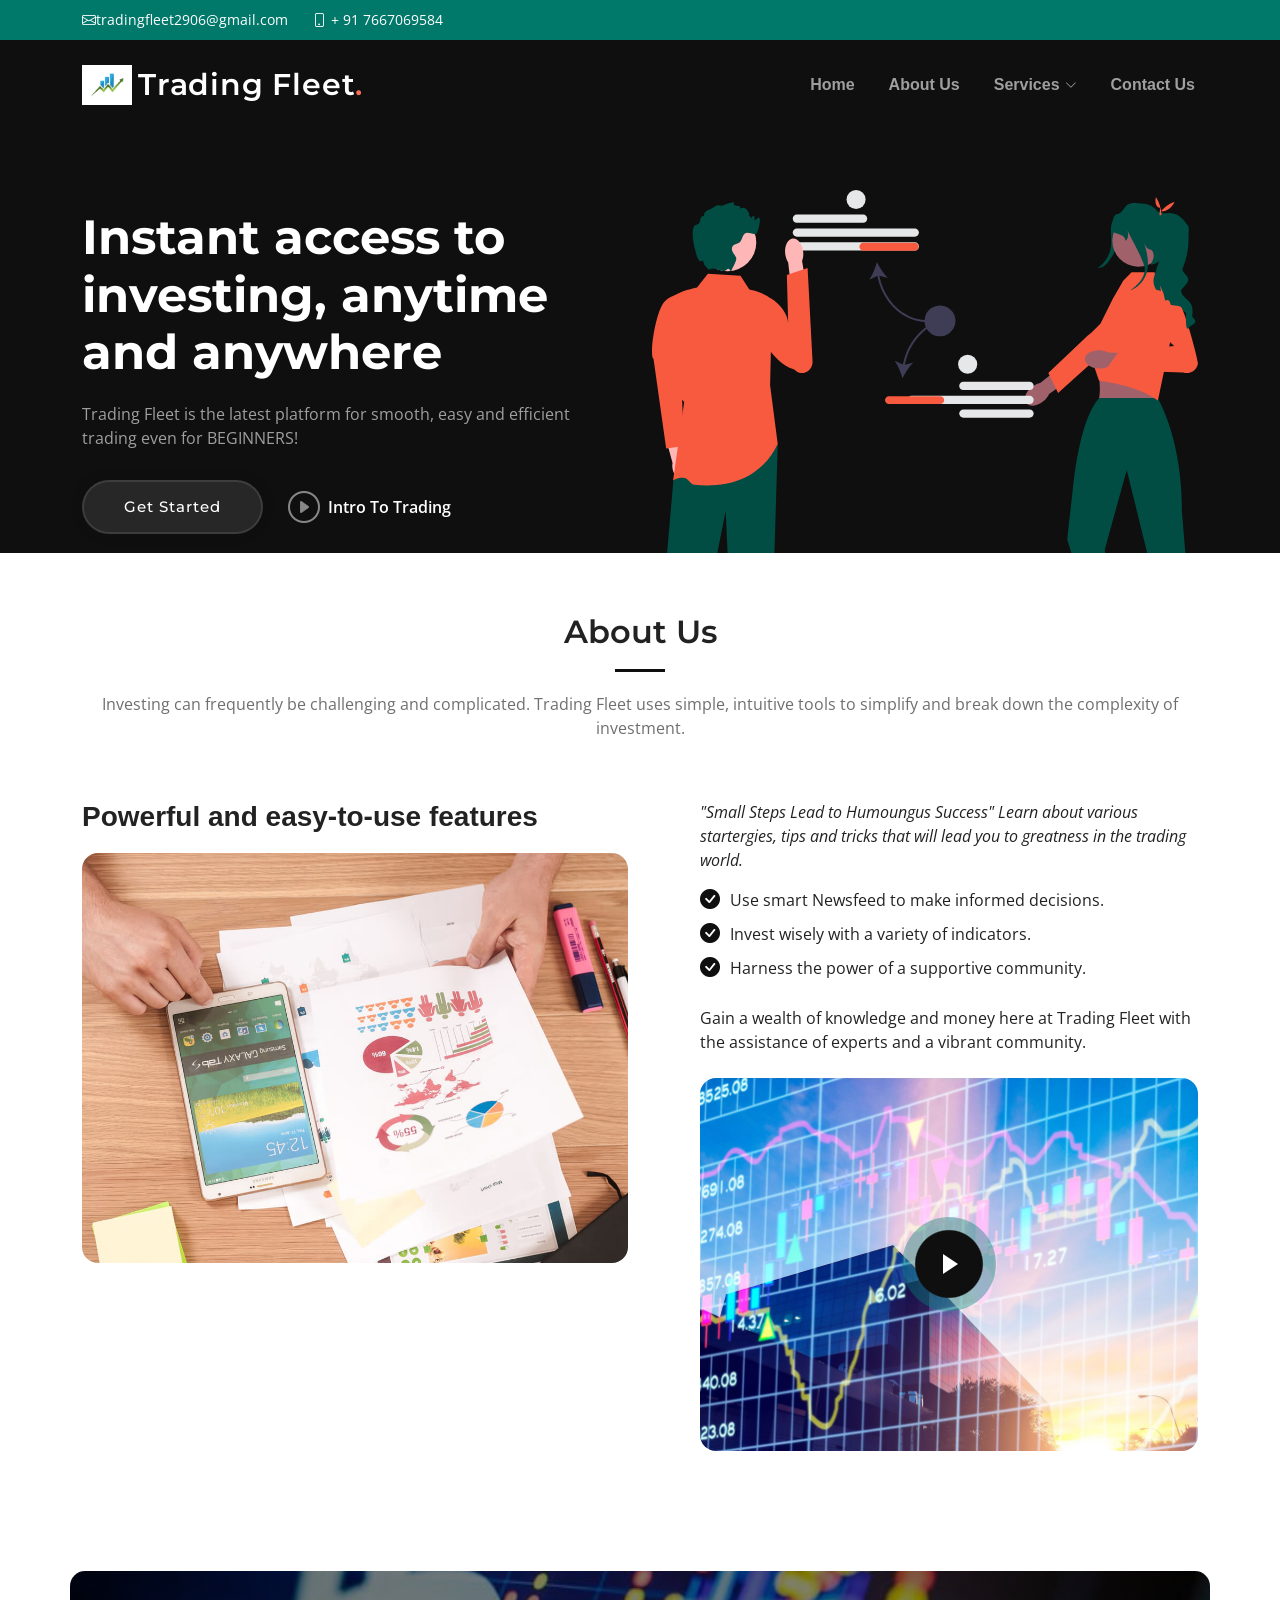
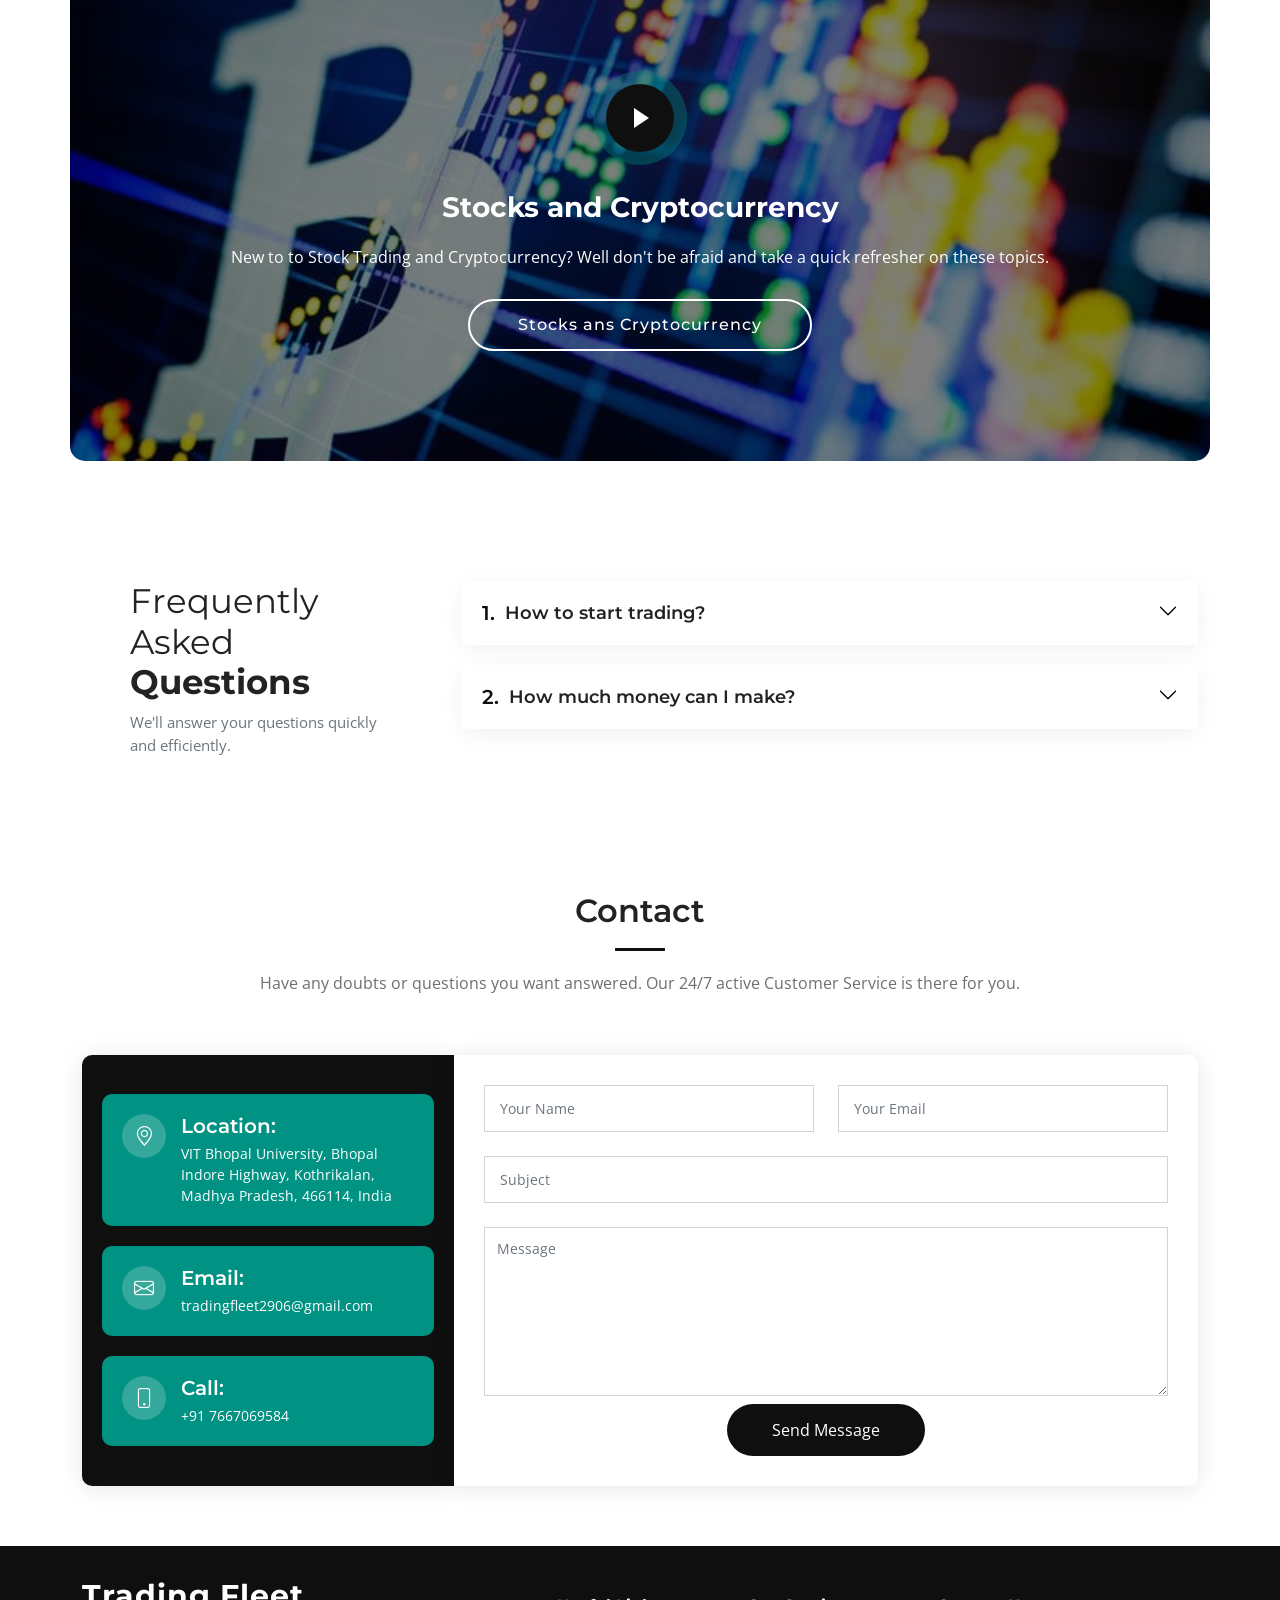
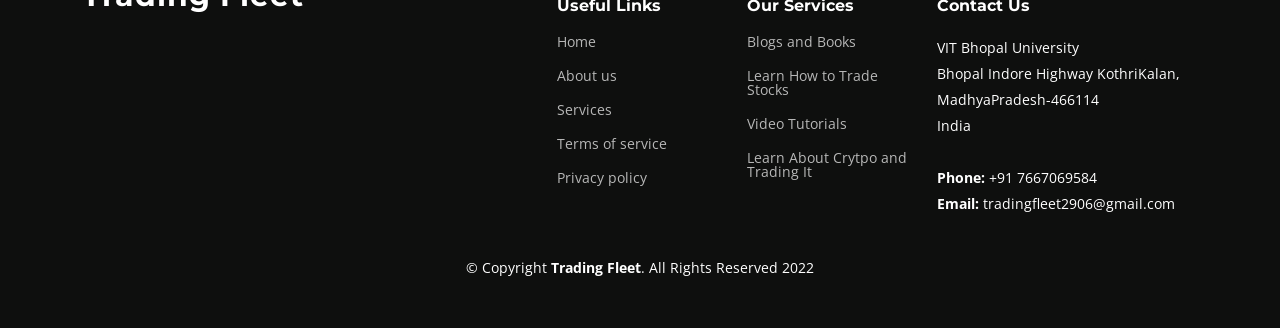
==== index.html @ 15f81fc5 "Trading Fleet" ====
<!DOCTYPE html>
<html lang="en">

<head>
  <meta charset="utf-8">
  <meta content="width=device-width, initial-scale=1.0" name="viewport">

  <title>Trading Fleet- The Easy Way of Trading</title>
  <meta content="" name="description">
  <meta content="" name="keywords">

  <!-- Google Fonts -->
  <link rel="preconnect" href="https://fonts.googleapis.com">
  <link rel="preconnect" href="https://fonts.gstatic.com" crossorigin>
  <link href="https://fonts.googleapis.com/css2?family=Open+Sans:ital,wght@0,300;0,400;0,500;0,600;0,700;1,300;1,400;1,600;1,700&family=Montserrat:ital,wght@0,300;0,400;0,500;0,600;0,700;1,300;1,400;1,500;1,600;1,700&family=Raleway:ital,wght@0,300;0,400;0,500;0,600;0,700;1,300;1,400;1,500;1,600;1,700&display=swap" rel="stylesheet">

  <!-- Vendor CSS Files -->
  <link href="assets/vendor/bootstrap/css/bootstrap.min.css" rel="stylesheet">
  <link href="assets/vendor/bootstrap-icons/bootstrap-icons.css" rel="stylesheet">
  <link href="assets/vendor/aos/aos.css" rel="stylesheet">
  <link href="assets/vendor/glightbox/css/glightbox.min.css" rel="stylesheet">
  <link href="assets/vendor/swiper/swiper-bundle.min.css" rel="stylesheet">

  <!-- Main CSS File -->
  <link href="assets/css/main.css" rel="stylesheet">

</head>

<body>


  <section id="topbar" class="topbar d-flex align-items-center">
    <div class="container d-flex justify-content-center justify-content-md-between">
      <div class="contact-info d-flex align-items-center">
        <i class="bi bi-envelope d-flex align-items-center"> tradingfleet2906@gmail.com</i>
        <i class="bi bi-phone d-flex align-items-center ms-4"><span>+ 91 7667069584</span></i>
      </div>
      
  </section>

  <header id="header" class="header d-flex align-items-center">

    <div class="container-fluid container-xl d-flex align-items-center justify-content-between">
      <a href="index.html" class="logo d-flex align-items-center">
        <img src="assets/img/Logo.png" width="auto" height="auto">
        <h1>Trading Fleet<span>.</span></h1>
      </a>
      <nav id="navbar" class="navbar">
        <ul>
          <li><a href="index.html">Home</a></li>
          <li><a href="#about">About Us</a></li>
          <li class="dropdown"><a href="#"><span>Services</span> <i class="bi bi-chevron-down dropdown-indicator"></i></a>
            <ul>
              <li><a href="books.html">Blogs and Books</a></li>
              <li><a href="LearnStocks.html">Learn How to Trade Stocks</a></li>
              <li><a href="video.html">Video Tutorials</a></li>
              <li><a href="LearnCrypto.html">Learn About Crytpo and Trading It</a></li>
            </ul>
          
          <li><a href="#contact">Contact Us</a></li>
        </ul>
      </nav><!-- .navbar -->

      <i class="mobile-nav-toggle mobile-nav-show bi bi-list"></i>
      <i class="mobile-nav-toggle mobile-nav-hide d-none bi bi-x"></i>

    </div>
  </header><!-- End Header -->
  <!-- End Header -->

  <!-- ======= Hero Section ======= -->
  <section id="hero" class="hero">
    <div class="container position-relative">
      <div class="row gy-5" data-aos="fade-in">
        <div class="col-lg-6 order-2 order-lg-1 d-flex flex-column justify-content-center text-center text-lg-start">
          <h2>Instant access to <span>investing, anytime and </span><span>anywhere</span></h2>
          <p>Trading Fleet is the latest platform for smooth, easy and efficient trading even for BEGINNERS!</p>
          <div class="d-flex justify-content-center justify-content-lg-start">
            <a href="#about" class="btn-get-started">Get Started</a>
            <a href="https://www.youtube.com/watch?v=3Z8L35lpHzw&ab_channel=HonestlybyTanmayBhat" class="glightbox btn-watch-video d-flex align-items-center"><i class="bi bi-play-circle"></i><span>Intro To Trading</span></a>
          </div>
        </div>
        <div class="col-lg-6 order-1 order-lg-2">
          <img src="assets/img/hero-img.svg" class="img-fluid" alt="" data-aos="zoom-out" data-aos-delay="100">
        </div>
      </div>
    </div>

   
          
         

          
      
  </section>
  

  <main id="main">

    
    <section id="about" class="about">
      <div class="container" data-aos="fade-up">

        <div class="section-header">
          <h2>About Us</h2>
          <p>Investing can frequently be challenging and complicated. Trading Fleet uses simple, intuitive tools to simplify and break down the complexity of investment.</p>
        </div>

        <div class="row gy-4">
          <div class="col-lg-6">
            <h3>Powerful and easy-to-use features</h3>
            <img src="assets/img/about.jpg" class="img-fluid rounded-4 mb-4" alt="">
          </div>
          <div class="col-lg-6">
            <div class="content ps-0 ps-lg-5">
              <p class="fst-italic">
                "Small Steps Lead to Humoungus Success" Learn about various startergies, tips and tricks that will 
                lead you to greatness in the trading world.
              </p>
              <ul>
                <li><i class="bi bi-check-circle-fill"></i> Use smart Newsfeed to make informed decisions.</li>
                <li><i class="bi bi-check-circle-fill"></i> Invest wisely with a variety of indicators.</li>
                <li><i class="bi bi-check-circle-fill"></i> Harness the power of a supportive community.</li>
              </ul>
              <p>
                Gain a wealth of knowledge and money here at Trading Fleet with the assistance of experts and a vibrant community.
              </p>

              <div class="position-relative mt-4">
                <img src="assets/img/about-2.jpg" class="img-fluid rounded-4" alt="">
                <a href="https://youtu.be/PKA66mjQ79E" class="glightbox play-btn"></a>
              </div>
            </div>
          </div>
        </div>

      </div>
    </section>



    
    
    
    <section id="call-to-action" class="call-to-action">
      <div class="container text-center" data-aos="zoom-out">
        <a href="https://youtu.be/QzvRxoJCaRA" class="glightbox play-btn"></a>
        <h3>Stocks and Cryptocurrency</h3>
        <p> New to to Stock Trading and Cryptocurrency? Well don't be afraid and take a quick refresher on these topics.</p>
        <a class="cta-btn" href="#">Stocks ans Cryptocurrency</a>
      </div>
    </section><!-- End Stocks and Cryptocurrency -->

    
    

   

    <!-- ======= Frequently Asked Questions Section ======= -->
    <section id="faq" class="faq">
      <div class="container" data-aos="fade-up">

        <div class="row gy-4">

          <div class="col-lg-4">
            <div class="content px-xl-5">
              <h3>Frequently Asked <strong>Questions</strong></h3>
              <p>
                We'll answer your questions quickly and efficiently.
              </p>
            </div>
          </div>

          <div class="col-lg-8">

            <div class="accordion accordion-flush" id="faqlist" data-aos="fade-up" data-aos-delay="100">

              <div class="accordion-item">
                <h3 class="accordion-header">
                  <button class="accordion-button collapsed" type="button" data-bs-toggle="collapse" data-bs-target="#faq-content-1">
                    <span class="num">1.</span>
                    How to start trading?
                  </button>
                </h3>
                <div id="faq-content-1" class="accordion-collapse collapse" data-bs-parent="#faqlist">
                  <div class="accordion-body">
                    If this is your first time using our platform and if you don't have much experience, you can start with our video tutorials. 
                  </div>
                </div>
              </div><!-- # Faq item-->

              <div class="accordion-item">
                <h3 class="accordion-header">
                  <button class="accordion-button collapsed" type="button" data-bs-toggle="collapse" data-bs-target="#faq-content-2">
                    <span class="num">2.</span>
                    How much money can I make?
                  </button>
                </h3>
                <div id="faq-content-2" class="accordion-collapse collapse" data-bs-parent="#faqlist">
                  <div class="accordion-body">
                    Your success depends on your skills and patience, the trading strategy you choose, and the amount you can invest. We recommend watching our training videos first so you can make more thoughtful trades. Beginner traders can try out their skills and practice on a practice account.
                  </div>
                </div>
              </div><!-- # Faq item-->

              

              
             

             
                </div>
              </div><!-- # Faq item-->

            </div>

          </div>
        </div>

      </div>
    </section><!-- End Frequently Asked Questions Section -->

    <!-- ======= Contact Section ======= -->
    <section id="contact" class="contact">
      <div class="container" data-aos="fade-up">

        <div class="section-header">
          <h2>Contact</h2>
          <p>Have any doubts or questions you want answered. Our 24/7 active Customer Service is there for you.</p>
        </div>

        <div class="row gx-lg-0 gy-4">

          <div class="col-lg-4">

            <div class="info-container d-flex flex-column align-items-center justify-content-center">
              <div class="info-item d-flex">
                <i class="bi bi-geo-alt flex-shrink-0"></i>
                <div>
                  <h4>Location:</h4>
                  <p>VIT Bhopal University, Bhopal Indore Highway, Kothrikalan, Madhya Pradesh, 466114, India</p>
                </div>
              </div><!-- End Info Item -->

              <div class="info-item d-flex">
                <i class="bi bi-envelope flex-shrink-0"></i>
                <div>
                  <h4>Email:</h4>
                  <p>tradingfleet2906@gmail.com </p>
                </div>
              </div><!-- End Info Item -->

              <div class="info-item d-flex">
                <i class="bi bi-phone flex-shrink-0"></i>
                <div>
                  <h4>Call:</h4>
                  <p>+91 7667069584</p>
                </div>
              </div><!-- End Info Item -->
            </div>

          </div>

          <div class="col-lg-8">
            <form method="post" role="form" class="php-email-form">
              <div class="row">
                <div class="col-md-6 form-group">
                  <input type="text" name="name" class="form-control" id="name" placeholder="Your Name" required>
                </div>
                <div class="col-md-6 form-group mt-3 mt-md-0">
                  <input type="email" class="form-control" name="email" id="email" placeholder="Your Email" required>
                </div>
              </div>
              <div class="form-group mt-3">
                <input type="text" class="form-control" name="subject" id="subject" placeholder="Subject" required>
              </div>
              <div class="form-group mt-3">
                <textarea class="form-control" name="message" rows="7" placeholder="Message" required></textarea>
              </div>
              <div class="text-center"><button type="submit">Send Message</button></div>
            </form>
          </div><!-- End Contact Form -->

        </div>

      </div>
    </section><!-- End Contact Section -->

  </main><!-- End #main -->

  <!-- ======= Footer ======= -->
  <footer id="footer" class="footer">

    <div class="container">
      <div class="row gy-4">
        <div class="col-lg-5 col-md-12 footer-info">
          <a href="index.html" class="logo d-flex align-items-center">
            <span>Trading Fleet</span>
          </a>
        
        </div>

        <div class="col-lg-2 col-6 footer-links">
          <h4>Useful Links</h4>
          <ul>
            <li><a href="#">Home</a></li>
            <li><a href="#">About us</a></li>
            <li><a href="#">Services</a></li>
            <li><a href="#">Terms of service</a></li>
            <li><a href="#">Privacy policy</a></li>
          </ul>
        </div>

        <div class="col-lg-2 col-6 footer-links">
          <h4>Our Services</h4>
          <ul>
            <li><a href="TradeStocks.html">Blogs and Books</a></li>
            <li><a href="LearnStocks.html">Learn How to Trade Stocks</a></li>
            <li><a href="TradeCrypto.html">Video Tutorials</a></li>
            <li><a href="LearnCrypto.html">Learn About Crytpo and Trading It</a></li>
          </ul>
        </div>

        <div class="col-lg-3 col-md-12 footer-contact text-center text-md-start">
          <h4>Contact Us</h4>
          <p>
            VIT Bhopal University<br>
           Bhopal Indore Highway KothriKalan, MadhyaPradesh-466114<br>
            India <br><br>
            <strong>Phone:</strong> +91 7667069584<br>
            <strong>Email:</strong> tradingfleet2906@gmail.com<br>
          </p>

        </div>

      </div>
    </div>

    <div class="container mt-4">
      <div class="copyright">
        &copy; Copyright <strong><span>Trading Fleet</span></strong>. All Rights Reserved 2022
      </div>
    </div>

  </footer><!-- End Footer -->
  <!-- End Footer -->

  <a href="#" class="scroll-top d-flex align-items-center justify-content-center"><i class="bi bi-arrow-up-short"></i></a>

  <div id="preloader"></div>

  <!-- Vendor JS Files -->
  <script src="assets/vendor/bootstrap/js/bootstrap.bundle.min.js"></script>
  <script src="assets/vendor/aos/aos.js"></script>
  <script src="assets/vendor/glightbox/js/glightbox.min.js"></script>
  <script src="assets/vendor/purecounter/purecounter_vanilla.js"></script>
  <script src="assets/vendor/swiper/swiper-bundle.min.js"></script>
  <script src="assets/vendor/isotope-layout/isotope.pkgd.min.js"></script>
  <script src="assets/vendor/php-email-form/validate.js"></script>

  <!--Main JS File -->
  <script src="assets/js/main.js"></script>

</body>

</html>
---- assets/css/main.css ----
:root {
  --font-default: "Open Sans", system-ui, -apple-system, "Segoe UI", Roboto, "Helvetica Neue", Arial, "Noto Sans", "Liberation Sans", sans-serif, "Apple Color Emoji", "Segoe UI Emoji", "Segoe UI Symbol", "Noto Color Emoji";
  --font-primary: "Montserrat", sans-serif;
  --font-secondary: "Poppins", sans-serif;
}

/* Colors */
:root {
  --color-default: #222222;
  --color-primary: #0e0f0e;
  --color-secondary: #f85a40;
}

/* Smooth scroll behavior */
:root {
  scroll-behavior: smooth;
}

/*--------------------------------------------------------------
# General
--------------------------------------------------------------*/
body {
  font-family: var(--font-default);
  color: var(--color-default);
}

a {
  color: var(--color-primary);
  text-decoration: none;
}

a:hover {
  color: #00b6a1;
  text-decoration: none;
}

h1,
h2,
h3,
h4,
h5,
h6 {
  font-family: var(--font-primary);
}

/*--------------------------------------------------------------
# Sections & Section Header
--------------------------------------------------------------*/
section {
  padding: 60px 0;
  overflow: hidden;
}

.sections-bg {
  background-color: #f6f6f6;
}

.section-header {
  text-align: center;
  padding-bottom: 60px;
}

.section-header h2 {
  font-size: 32px;
  font-weight: 600;
  margin-bottom: 20px;
  padding-bottom: 20px;
  position: relative;
}

.section-header h2:after {
  content: "";
  position: absolute;
  display: block;
  width: 50px;
  height: 3px;
  background: var(--color-primary);
  left: 0;
  right: 0;
  bottom: 0;
  margin: auto;
}

.section-header p {
  margin-bottom: 0;
  color: #6f6f6f;
}

/*--------------------------------------------------------------
# Breadcrumbs
--------------------------------------------------------------*/
.breadcrumbs .page-header {
  padding: 60px 0 60px 0;
  min-height: 20vh;
  position: relative;
  background-color: var(--color-primary);
}

.breadcrumbs .page-header h2 {
  font-size: 56px;
  font-weight: 500;
  color: #fff;
  font-family: var(--font-secondary);
}

.breadcrumbs .page-header p {
  color: rgba(255, 255, 255, 0.8);
}

.breadcrumbs nav {
  background-color: #f6f6f6;
  padding: 20px 0;
}

.breadcrumbs nav ol {
  display: flex;
  flex-wrap: wrap;
  list-style: none;
  margin: 0;
  padding: 0;
  font-size: 16px;
  font-weight: 600;
  color: var(--color-default);
}

.breadcrumbs nav ol a {
  color: var(--color-primary);
  transition: 0.3s;
}

.breadcrumbs nav ol a:hover {
  text-decoration: underline;
}

.breadcrumbs nav ol li+li {
  padding-left: 10px;
}

.breadcrumbs nav ol li+li::before {
  display: inline-block;
  padding-right: 10px;
  color: var(--color-secondary);
  content: "/";
}

/*--------------------------------------------------------------
# Scroll top button
--------------------------------------------------------------*/
.scroll-top {
  position: fixed;
  visibility: hidden;
  opacity: 0;
  right: 15px;
  bottom: -15px;
  z-index: 99999;
  background: var(--color-secondary);
  width: 44px;
  height: 44px;
  border-radius: 50px;
  transition: all 0.4s;
}

.scroll-top i {
  font-size: 24px;
  color: #fff;
  line-height: 0;
}

.scroll-top:hover {
  background: rgba(248, 90, 64, 0.8);
  color: #fff;
}

.scroll-top.active {
  visibility: visible;
  opacity: 1;
  bottom: 15px;
}

/*--------------------------------------------------------------
# Preloader
--------------------------------------------------------------*/
#preloader {
  position: fixed;
  inset: 0;
  z-index: 999999;
  overflow: hidden;
  background: #fff;
  transition: all 0.6s ease-out;
}

#preloader:before {
  content: "";
  position: fixed;
  top: calc(50% - 30px);
  left: calc(50% - 30px);
  border: 6px solid #fff;
  border-color: var(--color-primary) transparent var(--color-primary) transparent;
  border-radius: 50%;
  width: 60px;
  height: 60px;
  -webkit-animation: animate-preloader 1.5s linear infinite;
  animation: animate-preloader 1.5s linear infinite;
}

@-webkit-keyframes animate-preloader {
  0% {
    transform: rotate(0deg);
  }

  100% {
    transform: rotate(360deg);
  }
}

@keyframes animate-preloader {
  0% {
    transform: rotate(0deg);
  }

  100% {
    transform: rotate(360deg);
  }
}

/*--------------------------------------------------------------
# Disable aos animation delay on mobile devices
--------------------------------------------------------------*/
@media screen and (max-width: 768px) {
  [data-aos-delay] {
    transition-delay: 0 !important;
  }
}

/*--------------------------------------------------------------
# Header
--------------------------------------------------------------*/
.topbar {
  background: #00796b;
  height: 40px;
  font-size: 14px;
  transition: all 0.5s;
  color: #fff;
  padding: 0;
}

.topbar .contact-info i {
  font-style: normal;
  color: #fff;
  line-height: 0;
}

.topbar .contact-info i a,
.topbar .contact-info i span {
  padding-left: 5px;
  color: #fff;
}

@media (max-width: 575px) {

  .topbar .contact-info i a,
  .topbar .contact-info i span {
    font-size: 13px;
  }
}

.topbar .contact-info i a {
  line-height: 0;
  transition: 0.3s;
}

.topbar .contact-info i a:hover {
  color: #fff;
  text-decoration: underline;
}

.topbar .social-links a {
  color: rgba(255, 255, 255, 0.7);
  line-height: 0;
  transition: 0.3s;
  margin-left: 20px;
}

.topbar .social-links a:hover {
  color: #fff;
}

.header {
  transition: all 0.5s;
  z-index: 997;
  height: 90px;
  background-color: var(--color-primary);
}

.header.sticked {
  position: fixed;
  top: 0;
  right: 0;
  left: 0;
  height: 70px;
  box-shadow: 0px 2px 20px rgba(0, 0, 0, 0.1);
}

.header .logo img {
  max-height: 40px;
  margin-right: 6px;
}

.header .logo h1 {
  font-size: 30px;
  margin: 0;
  font-weight: 600;
  letter-spacing: 0.8px;
  color: #fff;
  font-family: var(--font-primary);
}

.header .logo h1 span {
  color: #f96f59;
}

.sticked-header-offset {
  margin-top: 70px;
}

section {
  scroll-margin-top: 70px;
}

/*--------------------------------------------------------------
# Desktop Navigation
--------------------------------------------------------------*/
@media (min-width: 1280px) {
  .navbar {
    padding: 0;
  }

  .navbar ul {
    margin: 0;
    padding: 0;
    display: flex;
    list-style: none;
    align-items: center;
  }

  .navbar li {
    position: relative;
  }

  .navbar>ul>li {
    white-space: nowrap;
    padding: 10px 0 10px 28px;
  }

  .navbar a,
  .navbar a:focus {
    display: flex;
    align-items: center;
    justify-content: space-between;
    padding: 0 3px;
    font-family: var(--font-secondary);
    font-size: 16px;
    font-weight: 600;
    color: rgba(255, 255, 255, 0.6);
    white-space: nowrap;
    transition: 0.3s;
    position: relative;
  }

  .navbar a i,
  .navbar a:focus i {
    font-size: 12px;
    line-height: 0;
    margin-left: 5px;
  }

  .navbar>ul>li>a:before {
    content: "";
    position: absolute;
    width: 100%;
    height: 2px;
    bottom: -6px;
    left: 0;
    background-color: var(--color-secondary);
    visibility: hidden;
    width: 0px;
    transition: all 0.3s ease-in-out 0s;
  }

  .navbar a:hover:before,
  .navbar li:hover>a:before,
  .navbar .active:before {
    visibility: visible;
    width: 100%;
  }

  .navbar a:hover,
  .navbar .active,
  .navbar .active:focus,
  .navbar li:hover>a {
    color: #fff;
  }

  .navbar .dropdown ul {
    display: block;
    position: absolute;
    left: 28px;
    top: calc(100% + 30px);
    margin: 0;
    padding: 10px 0;
    z-index: 99;
    opacity: 0;
    visibility: hidden;
    background: #fff;
    box-shadow: 0px 0px 30px rgba(127, 137, 161, 0.25);
    transition: 0.3s;
    border-radius: 4px;
  }

  .navbar .dropdown ul li {
    min-width: 200px;
  }

  .navbar .dropdown ul a {
    padding: 10px 20px;
    font-size: 15px;
    text-transform: none;
    font-weight: 600;
    color: #006a5d;
  }

  .navbar .dropdown ul a i {
    font-size: 12px;
  }

  .navbar .dropdown ul a:hover,
  .navbar .dropdown ul .active:hover,
  .navbar .dropdown ul li:hover>a {
    color: var(--color-secondary);
  }

  .navbar .dropdown:hover>ul {
    opacity: 1;
    top: 100%;
    visibility: visible;
  }

  .navbar .dropdown .dropdown ul {
    top: 0;
    left: calc(100% - 30px);
    visibility: hidden;
  }

  .navbar .dropdown .dropdown:hover>ul {
    opacity: 1;
    top: 0;
    left: 100%;
    visibility: visible;
  }
}

@media (min-width: 1280px) and (max-width: 1366px) {
  .navbar .dropdown .dropdown ul {
    left: -90%;
  }

  .navbar .dropdown .dropdown:hover>ul {
    left: -100%;
  }
}

@media (min-width: 1280px) {

  .mobile-nav-show,
  .mobile-nav-hide {
    display: none;
  }
}

/*--------------------------------------------------------------
# Mobile Navigation
--------------------------------------------------------------*/
@media (max-width: 1279px) {
  .navbar {
    position: fixed;
    top: 0;
    right: -100%;
    width: 100%;
    max-width: 400px;
    bottom: 0;
    transition: 0.3s;
    z-index: 9997;
  }

  .navbar ul {
    position: absolute;
    inset: 0;
    padding: 50px 0 10px 0;
    margin: 0;
    background: rgba(0, 131, 116, 0.9);
    overflow-y: auto;
    transition: 0.3s;
    z-index: 9998;
  }

  .navbar a,
  .navbar a:focus {
    display: flex;
    align-items: center;
    justify-content: space-between;
    padding: 10px 20px;
    font-family: var(--font-primary);
    font-size: 15px;
    font-weight: 600;
    color: rgba(255, 255, 255, 0.7);
    white-space: nowrap;
    transition: 0.3s;
  }

  .navbar a i,
  .navbar a:focus i {
    font-size: 12px;
    line-height: 0;
    margin-left: 5px;
  }

  .navbar a:hover,
  .navbar .active,
  .navbar .active:focus,
  .navbar li:hover>a {
    color: #fff;
  }

  .navbar .getstarted,
  .navbar .getstarted:focus {
    background: var(--color-primary);
    padding: 8px 20px;
    border-radius: 4px;
    margin: 15px;
    color: #fff;
  }

  .navbar .getstarted:hover,
  .navbar .getstarted:focus:hover {
    color: #fff;
    background: rgba(0, 131, 116, 0.8);
  }

  .navbar .dropdown ul,
  .navbar .dropdown .dropdown ul {
    position: static;
    display: none;
    padding: 10px 0;
    margin: 10px 20px;
    transition: all 0.5s ease-in-out;
    background-color: #121313;
    border: 1px solid #121313;
  }

  .navbar .dropdown>.dropdown-active,
  .navbar .dropdown .dropdown>.dropdown-active {
    display: block;
  }

  .mobile-nav-show {
    color: rgba(255, 255, 255, 0.6);
    font-size: 28px;
    cursor: pointer;
    line-height: 0;
    transition: 0.5s;
    z-index: 9999;
    margin-right: 10px;
  }

  .mobile-nav-hide {
    color: #fff;
    font-size: 32px;
    cursor: pointer;
    line-height: 0;
    transition: 0.5s;
    position: fixed;
    right: 20px;
    top: 20px;
    z-index: 9999;
  }

  .mobile-nav-active {
    overflow: hidden;
  }

  .mobile-nav-active .navbar {
    right: 0;
  }

  .mobile-nav-active .navbar:before {
    content: "";
    position: fixed;
    inset: 0;
    background: rgba(0, 106, 93, 0.8);
    z-index: 9996;
  }
}

/*--------------------------------------------------------------
# About Us Section
--------------------------------------------------------------*/
.about h3 {
  font-weight: 700;
  font-size: 28px;
  margin-bottom: 20px;
  font-family: var(--font-secondary);
}

.about .call-us {
  left: 10%;
  right: 10%;
  bottom: 0;
  background-color: #fff;
  box-shadow: 0px 2px 25px rgba(0, 0, 0, 0.08);
  padding: 20px;
  text-align: center;
}

.about .call-us h4 {
  font-size: 24px;
  font-weight: 700;
  margin-bottom: 5px;
}

.about .call-us p {
  font-size: 28px;
  font-weight: 700;
  color: var(--color-primary);
}

.about .content ul {
  list-style: none;
  padding: 0;
}

.about .content ul li {
  padding: 0 0 10px 30px;
  position: relative;
}

.about .content ul i {
  position: absolute;
  font-size: 20px;
  left: 0;
  top: -3px;
  color: var(--color-primary);
}

.about .content p:last-child {
  margin-bottom: 0;
}

.about .play-btn {
  width: 94px;
  height: 94px;
  background: radial-gradient(var(--color-primary) 50%, rgba(0, 131, 116, 0.4) 52%);
  border-radius: 50%;
  display: block;
  position: absolute;
  left: calc(50% - 47px);
  top: calc(50% - 47px);
  overflow: hidden;
}

.about .play-btn:before {
  content: "";
  position: absolute;
  width: 120px;
  height: 120px;
  -webkit-animation-delay: 0s;
  animation-delay: 0s;
  -webkit-animation: pulsate-btn 2s;
  animation: pulsate-btn 2s;
  -webkit-animation-direction: forwards;
  animation-direction: forwards;
  -webkit-animation-iteration-count: infinite;
  animation-iteration-count: infinite;
  -webkit-animation-timing-function: steps;
  animation-timing-function: steps;
  opacity: 1;
  border-radius: 50%;
  border: 5px solid rgba(0, 131, 116, 0.7);
  top: -15%;
  left: -15%;
  background: rgba(198, 16, 0, 0);
}

.about .play-btn:after {
  content: "";
  position: absolute;
  left: 50%;
  top: 50%;
  transform: translateX(-40%) translateY(-50%);
  width: 0;
  height: 0;
  border-top: 10px solid transparent;
  border-bottom: 10px solid transparent;
  border-left: 15px solid #fff;
  z-index: 100;
  transition: all 400ms cubic-bezier(0.55, 0.055, 0.675, 0.19);
}

.about .play-btn:hover:before {
  content: "";
  position: absolute;
  left: 50%;
  top: 50%;
  transform: translateX(-40%) translateY(-50%);
  width: 0;
  height: 0;
  border: none;
  border-top: 10px solid transparent;
  border-bottom: 10px solid transparent;
  border-left: 15px solid #fff;
  z-index: 200;
  -webkit-animation: none;
  animation: none;
  border-radius: 0;
}

.about .play-btn:hover:after {
  border-left: 15px solid var(--color-primary);
  transform: scale(20);
}

@-webkit-keyframes pulsate-btn {
  0% {
    transform: scale(0.6, 0.6);
    opacity: 1;
  }

  100% {
    transform: scale(1, 1);
    opacity: 0;
  }
}

@keyframes pulsate-btn {
  0% {
    transform: scale(0.6, 0.6);
    opacity: 1;
  }

  100% {
    transform: scale(1, 1);
    opacity: 0;
  }
}

/*--------------------------------------------------------------
# Clients Section
--------------------------------------------------------------*/
.clients {
  padding: 40px 0;
}

.clients .swiper {
  padding: 10px 0;
}

.clients .swiper-slide img {
  transition: 0.3s;
}

.clients .swiper-slide img:hover {
  transform: scale(1.1);
}

.clients .swiper-pagination {
  margin-top: 20px;
  position: relative;
}

.clients .swiper-pagination .swiper-pagination-bullet {
  width: 12px;
  height: 12px;
  background-color: #fff;
  opacity: 1;
  background-color: #ddd;
}

.clients .swiper-pagination .swiper-pagination-bullet-active {
  background-color: var(--color-primary);
}

/*--------------------------------------------------------------
# Stats Counter Section
--------------------------------------------------------------*/
.stats-counter {
  padding: 40px 0;
}

.stats-counter .stats-item {
  padding: 20px 0;
  border-bottom: 1px solid #e4e4e4;
}

.stats-counter .stats-item .purecounter {
  min-width: 90px;
  padding-right: 15px;
}

.stats-counter .stats-item i {
  font-size: 44px;
  line-height: 0;
  margin-right: 15px;
}

.stats-counter .stats-item span {
  font-size: 40px;
  display: block;
  font-weight: 700;
  color: var(--color-primary);
  line-height: 40px;
}

.stats-counter .stats-item p {
  margin: 0;
  font-family: var(--font-primary);
  font-size: 14px;
}

/*--------------------------------------------------------------
# Call To Action Section
--------------------------------------------------------------*/
.call-to-action .container {
  background: linear-gradient(rgba(0, 0, 0, 0.5), rgba(0, 0, 0, 0.5)), url("../img/cta-bg.jpg") center center;
  background-size: cover;
  padding: 100px 60px;
  border-radius: 15px;
  overflow: hidden;
}

.call-to-action h3 {
  color: #fff;
  font-size: 28px;
  font-weight: 700;
  margin-bottom: 20px;
}

.call-to-action p {
  color: #fff;
  margin-bottom: 20px;
}

.call-to-action .play-btn {
  width: 94px;
  height: 94px;
  margin-bottom: 20px;
  background: radial-gradient(var(--color-primary) 50%, rgba(0, 131, 116, 0.4) 52%);
  border-radius: 50%;
  display: inline-block;
  position: relative;
  overflow: hidden;
}

.call-to-action .play-btn:before {
  content: "";
  position: absolute;
  width: 120px;
  height: 120px;
  -webkit-animation-delay: 0s;
  animation-delay: 0s;
  -webkit-animation: pulsate-btn 2s;
  animation: pulsate-btn 2s;
  -webkit-animation-direction: forwards;
  animation-direction: forwards;
  -webkit-animation-iteration-count: infinite;
  animation-iteration-count: infinite;
  -webkit-animation-timing-function: steps;
  animation-timing-function: steps;
  opacity: 1;
  border-radius: 50%;
  border: 5px solid rgba(0, 131, 116, 0.7);
  top: -15%;
  left: -15%;
  background: rgba(198, 16, 0, 0);
}

.call-to-action .play-btn:after {
  content: "";
  position: absolute;
  left: 50%;
  top: 50%;
  transform: translateX(-40%) translateY(-50%);
  width: 0;
  height: 0;
  border-top: 10px solid transparent;
  border-bottom: 10px solid transparent;
  border-left: 15px solid #fff;
  z-index: 100;
  transition: all 400ms cubic-bezier(0.55, 0.055, 0.675, 0.19);
}

.call-to-action .play-btn:hover:before {
  content: "";
  position: absolute;
  left: 50%;
  top: 50%;
  transform: translateX(-40%) translateY(-50%);
  width: 0;
  height: 0;
  border: none;
  border-top: 10px solid transparent;
  border-bottom: 10px solid transparent;
  border-left: 15px solid #fff;
  z-index: 200;
  -webkit-animation: none;
  animation: none;
  border-radius: 0;
}

.call-to-action .play-btn:hover:after {
  border-left: 15px solid var(--color-primary);
  transform: scale(20);
}

.call-to-action .cta-btn {
  font-family: var(--font-primary);
  font-weight: 500;
  font-size: 16px;
  letter-spacing: 1px;
  display: inline-block;
  padding: 12px 48px;
  border-radius: 50px;
  transition: 0.5s;
  margin: 10px;
  border: 2px solid #fff;
  color: #fff;
}

.call-to-action .cta-btn:hover {
  background: var(--color-primary);
  border: 2px solid var(--color-primary);
}

@keyframes pulsate-btn {
  0% {
    transform: scale(0.6, 0.6);
    opacity: 1;
  }

  100% {
    transform: scale(1, 1);
    opacity: 0;
  }
}

/*--------------------------------------------------------------
# Our Services Section
--------------------------------------------------------------*/
.services {
  padding: 60px 0;
}

.services .service-item {
  padding: 40px;
  background: #fff;
  height: 100%;
  border-radius: 10px;
}

.services .service-item .icon {
  width: 48px;
  height: 48px;
  position: relative;
  margin-bottom: 50px;
}

.services .service-item .icon i {
  color: var(--color-default);
  font-size: 56px;
  transition: ease-in-out 0.3s;
  z-index: 2;
  position: relative;
}

.services .service-item .icon:before {
  position: absolute;
  content: "";
  height: 100%;
  width: 100%;
  background: #eeeeee;
  border-radius: 50px;
  z-index: 1;
  top: 10px;
  right: -20px;
  transition: 0.3s;
}

.services .service-item h3 {
  color: var(--color-default);
  font-weight: 700;
  margin: 0 0 20px 0;
  padding-bottom: 8px;
  font-size: 22px;
  position: relative;
  display: inline-block;
  border-bottom: 4px solid #eeeeee;
  transition: 0.3s;
}

.services .service-item p {
  line-height: 24px;
  font-size: 14px;
  margin-bottom: 0;
}

.services .service-item .readmore {
  margin-top: 15px;
  display: inline-block;
  color: var(--color-primary);
}

.services .service-item:hover .icon:before {
  background: #00b6a1;
}

.services .service-item:hover h3 {
  border-color: var(--color-primary);
}

/*--------------------------------------------------------------
# Testimonials Section
--------------------------------------------------------------*/
.testimonials .testimonial-wrap {
  padding-left: 10px;
}

.testimonials .testimonial-item {
  box-sizing: content-box;
  padding: 30px;
  margin: 30px 10px;
  box-shadow: 0px 0 15px rgba(0, 0, 0, 0.1);
  position: relative;
  background: #fff;
  border-radius: 10px;
}

.testimonials .testimonial-item .testimonial-img {
  width: 90px;
  border-radius: 50px;
  margin-right: 15px;
}

.testimonials .testimonial-item h3 {
  font-size: 18px;
  font-weight: bold;
  margin: 10px 0 5px 0;
  color: #000;
}

.testimonials .testimonial-item h4 {
  font-size: 14px;
  color: #999;
  margin: 0;
}

.testimonials .testimonial-item .stars {
  margin: 10px 0;
}

.testimonials .testimonial-item .stars i {
  color: #ffc107;
  margin: 0 1px;
}

.testimonials .testimonial-item .quote-icon-left,
.testimonials .testimonial-item .quote-icon-right {
  color: #009d8b;
  font-size: 26px;
  line-height: 0;
}

.testimonials .testimonial-item .quote-icon-left {
  display: inline-block;
  left: -5px;
  position: relative;
}

.testimonials .testimonial-item .quote-icon-right {
  display: inline-block;
  right: -5px;
  position: relative;
  top: 10px;
  transform: scale(-1, -1);
}

.testimonials .testimonial-item p {
  font-style: italic;
  margin: 15px auto 15px auto;
}

.testimonials .swiper-pagination {
  margin-top: 20px;
  position: relative;
}

.testimonials .swiper-pagination .swiper-pagination-bullet {
  width: 12px;
  height: 12px;
  background-color: rgba(0, 0, 0, 0.2);
  opacity: 1;
}

.testimonials .swiper-pagination .swiper-pagination-bullet-active {
  background-color: var(--color-primary);
}

@media (max-width: 767px) {
  .testimonials .testimonial-wrap {
    padding-left: 0;
  }

  .testimonials .testimonial-item {
    padding: 30px;
    margin: 15px;
  }

  .testimonials .testimonial-item .testimonial-img {
    position: static;
    left: auto;
  }
}

/*--------------------------------------------------------------
# Portfolio Section
--------------------------------------------------------------*/
.portfolio .portfolio-flters {
  padding: 0 0 20px 0;
  margin: 0 auto;
  list-style: none;
  text-align: center;
}

.portfolio .portfolio-flters li {
  cursor: pointer;
  display: inline-block;
  padding: 0;
  font-size: 18px;
  font-weight: 500;
  margin: 0 10px;
  line-height: 1;
  transition: all 0.3s ease-in-out;
}

.portfolio .portfolio-flters li:hover,
.portfolio .portfolio-flters li.filter-active {
  color: var(--color-primary);
}

.portfolio .portfolio-flters li:first-child {
  margin-left: 0;
}

.portfolio .portfolio-flters li:last-child {
  margin-right: 0;
}

@media (max-width: 575px) {
  .portfolio .portfolio-flters li {
    font-size: 14px;
    margin: 0 5px;
  }
}

.portfolio .portfolio-wrap {
  box-shadow: 0px 10px 30px rgba(0, 0, 0, 0.1);
  border-radius: 10px;
  height: 100%;
  overflow: hidden;
}

.portfolio .portfolio-wrap img {
  transition: 0.3s;
  position: relative;
  z-index: 1;
}

.portfolio .portfolio-wrap .portfolio-info {
  padding: 25px 20px;
  background-color: #fff;
  position: relative;
  border-top: 1px solid #f3f3f3;
  z-index: 2;
}

.portfolio .portfolio-wrap .portfolio-info h4 {
  font-size: 18px;
  font-weight: 600;
  padding-right: 50px;
}

.portfolio .portfolio-wrap .portfolio-info h4 a {
  color: var(--color-default);
  transition: 0.3s;
}

.portfolio .portfolio-wrap .portfolio-info h4 a:hover {
  color: var(--color-primary);
}

.portfolio .portfolio-wrap .portfolio-info p {
  color: #6c757d;
  font-size: 14px;
  margin-bottom: 0;
  padding-right: 50px;
}

.portfolio .portfolio-wrap:hover img {
  transform: scale(1.1);
}

/*--------------------------------------------------------------
# Portfolio Details Section
--------------------------------------------------------------*/
.portfolio-details .portfolio-details-slider img {
  width: 100%;
}

.portfolio-details .portfolio-details-slider .swiper-pagination .swiper-pagination-bullet {
  width: 12px;
  height: 12px;
  background-color: rgba(255, 255, 255, 0.7);
  opacity: 1;
}

.portfolio-details .portfolio-details-slider .swiper-pagination .swiper-pagination-bullet-active {
  background-color: var(--color-primary);
}

.portfolio-details .swiper-button-prev,
.portfolio-details .swiper-button-next {
  width: 48px;
  height: 48px;
}

.portfolio-details .swiper-button-prev:after,
.portfolio-details .swiper-button-next:after {
  color: rgba(255, 255, 255, 0.8);
  background-color: rgba(0, 0, 0, 0.2);
  font-size: 24px;
  border-radius: 50%;
  width: 48px;
  height: 48px;
  display: flex;
  align-items: center;
  justify-content: center;
  transition: 0.3s;
}

.portfolio-details .swiper-button-prev:hover:after,
.portfolio-details .swiper-button-next:hover:after {
  background-color: rgba(0, 0, 0, 0.6);
}

@media (max-width: 575px) {

  .portfolio-details .swiper-button-prev,
  .portfolio-details .swiper-button-next {
    display: none;
  }
}

.portfolio-details .portfolio-info h3 {
  font-size: 22px;
  font-weight: 700;
  margin-bottom: 20px;
  padding-bottom: 20px;
  position: relative;
}

.portfolio-details .portfolio-info h3:after {
  content: "";
  position: absolute;
  display: block;
  width: 50px;
  height: 3px;
  background: var(--color-primary);
  left: 0;
  bottom: 0;
}

.portfolio-details .portfolio-info ul {
  list-style: none;
  padding: 0;
  font-size: 15px;
}

.portfolio-details .portfolio-info ul li {
  display: flex;
  flex-direction: column;
  padding-bottom: 15px;
  font-size: 16px;
}

.portfolio-details .portfolio-info ul strong {
  text-transform: uppercase;
  font-weight: 400;
  color: #9c9c9c;
  font-size: 12px;
}

.portfolio-details .portfolio-info .btn-visit {
  padding: 8px 40px;
  background: var(--color-primary);
  color: #fff;
  border-radius: 50px;
  transition: 0.3s;
}

.portfolio-details .portfolio-info .btn-visit:hover {
  background: #009d8b;
}

.portfolio-details .portfolio-description h2 {
  font-size: 26px;
  font-weight: 700;
  margin-bottom: 20px;
}

.portfolio-details .portfolio-description p {
  padding: 0;
}

.portfolio-details .portfolio-description .testimonial-item {
  padding: 30px 30px 0 30px;
  position: relative;
  background: white;
  height: 100%;
  margin-bottom: 50px;
}

.portfolio-details .portfolio-description .testimonial-item .testimonial-img {
  width: 90px;
  border-radius: 50px;
  border: 6px solid #fff;
  float: left;
  margin: 0 10px 0 0;
}

.portfolio-details .portfolio-description .testimonial-item h3 {
  font-size: 18px;
  font-weight: bold;
  margin: 15px 0 5px 0;
  padding-top: 20px;
}

.portfolio-details .portfolio-description .testimonial-item h4 {
  font-size: 14px;
  color: #6c757d;
  margin: 0;
}

.portfolio-details .portfolio-description .testimonial-item .quote-icon-left,
.portfolio-details .portfolio-description .testimonial-item .quote-icon-right {
  color: #009d8b;
  font-size: 26px;
  line-height: 0;
}

.portfolio-details .portfolio-description .testimonial-item .quote-icon-left {
  display: inline-block;
  left: -5px;
  position: relative;
}

.portfolio-details .portfolio-description .testimonial-item .quote-icon-right {
  display: inline-block;
  right: -5px;
  position: relative;
  top: 10px;
  transform: scale(-1, -1);
}

.portfolio-details .portfolio-description .testimonial-item p {
  font-style: italic;
  margin: 0 0 15px 0 0 0;
  padding: 0;
}

/*--------------------------------------------------------------
# Our Team Section
--------------------------------------------------------------*/
.team .member {
  text-align: center;
  background: #fff;
  border-radius: 10px;
  padding: 15px;
  overflow: hidden;
  box-shadow: 0px 2px 25px rgba(0, 0, 0, 0.1);
}

.team .member img {
  border-radius: 10px;
  overflow: hidden;
}

.team .member .member-content {
  padding: 0 20px 30px 20px;
}

.team .member h4 {
  font-weight: 700;
  margin-top: 16px;
  margin-bottom: 2px;
  font-size: 20px;
}

.team .member span {
  font-style: italic;
  display: block;
  font-size: 14px;
  color: #6c757d;
}

.team .member p {
  padding-top: 10px;
  font-size: 14px;
  font-style: italic;
  color: #6c757d;
}

.team .member .social {
  margin-top: 15px;
  margin-bottom: 10px;
  display: flex;
  align-items: center;
  justify-content: space-around;
}

.team .member .social a {
  color: #a2a2a2;
  transition: 0.3s;
  border-radius: 50%;
  width: 40px;
  height: 40px;
  display: flex;
  align-items: center;
  justify-content: center;
  border: 1px solid #bbbbbb;
}

.team .member .social a:hover {
  color: var(--color-primary);
  border-color: var(--color-primary);
}

.team .member .social i {
  font-size: 18px;
  margin: 0 2px;
}

/*--------------------------------------------------------------
# Pricing Section
--------------------------------------------------------------*/
.pricing .pricing-item {
  padding: 60px 40px;
  box-shadow: 0 3px 20px -2px rgba(108, 117, 125, 0.15);
  background: #fff;
  height: 100%;
  position: relative;
  border-radius: 15px;
}

.pricing h3 {
  font-weight: 600;
  margin-bottom: 15px;
  font-size: 20px;
  color: #555555;
  text-align: center;
}

.pricing .icon {
  margin: 30px auto 30px auto;
  width: 70px;
  height: 70px;
  background: var(--color-primary);
  border-radius: 50%;
  display: flex;
  align-items: center;
  justify-content: center;
  transition: 0.3s;
  transform-style: preserve-3d;
}

.pricing .icon i {
  color: #fff;
  font-size: 28px;
  transition: ease-in-out 0.3s;
  line-height: 0;
}

.pricing .icon::before {
  position: absolute;
  content: "";
  height: 86px;
  width: 86px;
  border-radius: 50%;
  background: #87c1bb;
  transition: all 0.3s ease-out 0s;
  transform: translateZ(-1px);
}

.pricing .icon::after {
  position: absolute;
  content: "";
  height: 102px;
  width: 102px;
  border-radius: 50%;
  background: #d2eeeb;
  transition: all 0.3s ease-out 0s;
  transform: translateZ(-2px);
}

.pricing h4 {
  font-size: 48px;
  color: var(--color-secondary);
  font-weight: 700;
  font-family: var(--font-secondary);
  margin-bottom: 0;
  text-align: center;
}

.pricing h4 sup {
  font-size: 28px;
}

.pricing h4 span {
  color: rgba(108, 117, 125, 0.8);
  font-size: 18px;
  font-weight: 400;
}

.pricing ul {
  padding: 20px 0;
  list-style: none;
  color: #6c757d;
  text-align: left;
  line-height: 20px;
}

.pricing ul li {
  padding: 10px 0;
  display: flex;
  align-items: center;
}

.pricing ul i {
  color: #059652;
  font-size: 24px;
  padding-right: 3px;
}

.pricing ul .na {
  color: rgba(108, 117, 125, 0.5);
}

.pricing ul .na i {
  color: rgba(108, 117, 125, 0.5);
}

.pricing ul .na span {
  text-decoration: line-through;
}

.pricing .buy-btn {
  display: inline-block;
  padding: 10px 40px;
  border-radius: 50px;
  color: var(--color-primary);
  border: 1px solid rgba(0, 131, 116, 0.2);
  transition: none;
  font-size: 16px;
  font-weight: 600;
  font-family: var(--font-primary);
  transition: 0.3s;
}

.pricing .buy-btn:hover {
  background: var(--color-primary);
  color: #fff;
}

.pricing .featured {
  z-index: 10;
  border: 3px solid var(--color-primary);
}

@media (min-width: 992px) {
  .pricing .featured {
    transform: scale(1.15);
  }
}

/*--------------------------------------------------------------
# Frequently Asked Questions Section
--------------------------------------------------------------*/
.faq .content h3 {
  font-weight: 400;
  font-size: 34px;
}

.faq .content h4 {
  font-size: 20px;
  font-weight: 700;
  margin-top: 5px;
}

.faq .content p {
  font-size: 15px;
  color: #6c757d;
}

.faq .accordion-item {
  border: 0;
  margin-bottom: 20px;
  box-shadow: 0px 5px 25px 0px rgba(0, 0, 0, 0.06);
  border-radius: 10px;
}

.faq .accordion-item:last-child {
  margin-bottom: 0;
}

.faq .accordion-collapse {
  border: 0;
}

.faq .accordion-button {
  padding: 20px 50px 20px 20px;
  font-weight: 600;
  border: 0;
  font-size: 18px;
  line-height: 24px;
  color: var(--color-default);
  text-align: left;
  background: #fff;
  box-shadow: none;
  border-radius: 10px;
}

.faq .accordion-button .num {
  padding-right: 10px;
  font-size: 20px;
  line-height: 0;
  color: var(--color-primary);
}

.faq .accordion-button:not(.collapsed) {
  color: var(--color-primary);
  border-bottom: 0;
  box-shadow: none;
}

.faq .accordion-button:after {
  position: absolute;
  right: 20px;
  top: 20px;
}

.faq .accordion-body {
  padding: 0 40px 30px 45px;
  border: 0;
  border-radius: 10px;
  background: #fff;
  box-shadow: none;
}

/*--------------------------------------------------------------
# Recent Blog Posts Section
--------------------------------------------------------------*/
.recent-posts article {
  box-shadow: 0 4px 16px rgba(0, 0, 0, 0.1);
  background-color: #fff;
  padding: 30px;
  height: 100%;
  border-radius: 10px;
  overflow: hidden;
}

.recent-posts .post-img {
  max-height: 240px;
  margin: -30px -30px 15px -30px;
  overflow: hidden;
}

.recent-posts .post-category {
  font-size: 16px;
  color: #6f6f6f;
  margin-bottom: 10px;
}

.recent-posts .title {
  font-size: 22px;
  font-weight: 700;
  padding: 0;
  margin: 0 0 20px 0;
}

.recent-posts .title a {
  color: var(--color-default);
  transition: 0.3s;
}

.recent-posts .title a:hover {
  color: var(--color-primary);
}

.recent-posts .post-author-img {
  width: 50px;
  border-radius: 50%;
  margin-right: 15px;
}

.recent-posts .post-author {
  font-weight: 600;
  margin-bottom: 5px;
}

.recent-posts .post-date {
  font-size: 14px;
  color: #3c3c3c;
  margin-bottom: 0;
}

/*--------------------------------------------------------------
# Contact Section
--------------------------------------------------------------*/
.contact .info-container {
  background-color: var(--color-primary);
  height: 100%;
  padding: 20px;
  border-radius: 10px 0 0 10px;
  box-shadow: 0px 2px 25px rgba(0, 0, 0, 0.1);
}

.contact .info-item {
  width: 100%;
  background-color: #009282;
  margin-bottom: 20px;
  padding: 20px;
  border-radius: 10px;
  color: #fff;
}

.contact .info-item:last-child {
  margin-bottom: 0;
}

.contact .info-item i {
  font-size: 20px;
  color: #fff;
  float: left;
  width: 44px;
  height: 44px;
  background-color: rgba(255, 255, 255, 0.2);
  display: flex;
  justify-content: center;
  align-items: center;
  border-radius: 50px;
  transition: all 0.3s ease-in-out;
  margin-right: 15px;
}

.contact .info-item h4 {
  padding: 0;
  font-size: 20px;
  font-weight: 600;
  margin-bottom: 5px;
}

.contact .info-item p {
  padding: 0;
  margin-bottom: 0;
  font-size: 14px;
}

.contact .info-item:hover i {
  background: #fff;
  color: var(--color-primary);
}

.contact .php-email-form {
  width: 100%;
  height: 100%;
  background: #fff;
  box-shadow: 0px 2px 25px rgba(0, 0, 0, 0.1);
  padding: 30px;
  border-radius: 0 10px 10px 0;
}

.contact .php-email-form .form-group {
  padding-bottom: 8px;
}

.contact .php-email-form .error-message {
  display: none;
  color: #fff;
  background: #df1529;
  text-align: left;
  padding: 15px;
  font-weight: 600;
}

.contact .php-email-form .error-message br+br {
  margin-top: 25px;
}

.contact .php-email-form .sent-message {
  display: none;
  color: #fff;
  background: #059652;
  text-align: center;
  padding: 15px;
  font-weight: 600;
}

.contact .php-email-form .loading {
  display: none;
  background: #fff;
  text-align: center;
  padding: 15px;
}

.contact .php-email-form .loading:before {
  content: "";
  display: inline-block;
  border-radius: 50%;
  width: 24px;
  height: 24px;
  margin: 0 10px -6px 0;
  border: 3px solid #059652;
  border-top-color: #fff;
  -webkit-animation: animate-loading 1s linear infinite;
  animation: animate-loading 1s linear infinite;
}

.contact .php-email-form input,
.contact .php-email-form textarea {
  border-radius: 0;
  box-shadow: none;
  font-size: 14px;
}

.contact .php-email-form input[type=text],
.contact .php-email-form input[type=email],
.contact .php-email-form textarea {
  padding: 12px 15px;
}

.contact .php-email-form input[type=text]:focus,
.contact .php-email-form input[type=email]:focus,
.contact .php-email-form textarea:focus {
  border-color: var(--color-primary);
}

.contact .php-email-form textarea {
  padding: 10px 12px;
}

.contact .php-email-form button[type=submit] {
  background: var(--color-primary);
  border: 0;
  padding: 14px 45px;
  color: #fff;
  transition: 0.4s;
  border-radius: 50px;
}

.contact .php-email-form button[type=submit]:hover {
  background: rgba(0, 131, 116, 0.8);
}

@-webkit-keyframes animate-loading {
  0% {
    transform: rotate(0deg);
  }

  100% {
    transform: rotate(360deg);
  }
}

@keyframes animate-loading {
  0% {
    transform: rotate(0deg);
  }

  100% {
    transform: rotate(360deg);
  }
}

/*--------------------------------------------------------------
# Hero Section
--------------------------------------------------------------*/
.hero {
  width: 100%;
  position: relative;
  background: var(--color-primary);
  padding: 60px 0 0 0;
}

@media (min-width: 1365px) {
  .hero {
    background-attachment: fixed;
  }
}

.hero h2 {
  font-size: 48px;
  font-weight: 700;
  margin-bottom: 20px;
  color: #fff;
}

.hero p {
  color: rgba(255, 255, 255, 0.6);
  font-weight: 400;
  margin-bottom: 30px;
}

.hero .btn-get-started {
  font-family: var(--font-primary);
  font-weight: 500;
  font-size: 15px;
  letter-spacing: 1px;
  display: inline-block;
  padding: 14px 40px;
  border-radius: 50px;
  transition: 0.3s;
  color: #fff;
  background: rgba(255, 255, 255, 0.1);
  box-shadow: 0 0 15px rgba(0, 0, 0, 0.08);
  border: 2px solid rgba(255, 255, 255, 0.1);
}

.hero .btn-get-started:hover {
  border-color: rgba(255, 255, 255, 0.5);
}

.hero .btn-watch-video {
  font-size: 16px;
  transition: 0.5s;
  margin-left: 25px;
  color: #fff;
  font-weight: 600;
}

.hero .btn-watch-video i {
  color: rgba(255, 255, 255, 0.5);
  font-size: 32px;
  transition: 0.3s;
  line-height: 0;
  margin-right: 8px;
}

.hero .btn-watch-video:hover i {
  color: #fff;
}

@media (max-width: 640px) {
  .hero h2 {
    font-size: 36px;
  }

  .hero .btn-get-started,
  .hero .btn-watch-video {
    font-size: 14px;
  }
}

.hero .icon-boxes {
  padding-bottom: 60px;
}

@media (min-width: 1200px) {
  .hero .icon-boxes:before {
    content: "";
    position: absolute;
    bottom: 0;
    left: 0;
    right: 0;
    height: calc(50% + 20px);
    background-color: #fff;
  }
}

.hero .icon-box {
  padding: 60px 30px;
  position: relative;
  overflow: hidden;
  background: #008d7d;
  box-shadow: 0 0 29px 0 rgba(0, 0, 0, 0.08);
  transition: all 0.3s ease-in-out;
  border-radius: 8px;
  z-index: 1;
  height: 100%;
  width: 100%;
  text-align: center;
}

.hero .icon-box .title {
  font-weight: 700;
  margin-bottom: 15px;
  font-size: 24px;
}

.hero .icon-box .title a {
  color: #fff;
  transition: 0.3s;
}

.hero .icon-box .icon {
  margin-bottom: 20px;
  padding-top: 10px;
  display: inline-block;
  transition: all 0.3s ease-in-out;
  font-size: 48px;
  line-height: 1;
  color: rgba(255, 255, 255, 0.6);
}

.hero .icon-box:hover {
  background: #009786;
}

.hero .icon-box:hover .title a,
.hero .icon-box:hover .icon {
  color: #fff;
}

/*--------------------------------------------------------------
# Blog
--------------------------------------------------------------*/
.blog .blog-pagination {
  margin-top: 30px;
  color: #555555;
}

.blog .blog-pagination ul {
  display: flex;
  padding: 0;
  margin: 0;
  list-style: none;
}

.blog .blog-pagination li {
  margin: 0 5px;
  transition: 0.3s;
  border-radius: 10px;
}

.blog .blog-pagination li a {
  color: var(--color-default);
  padding: 7px 16px;
  display: flex;
  align-items: center;
  justify-content: center;
}

.blog .blog-pagination li.active,
.blog .blog-pagination li:hover {
  background: var(--color-primary);
  color: #fff;
}

.blog .blog-pagination li.active a,
.blog .blog-pagination li:hover a {
  color: var(--color-white);
}

/*--------------------------------------------------------------
# Blog Posts List
--------------------------------------------------------------*/
.blog .posts-list article {
  box-shadow: 0 4px 16px rgba(0, 0, 0, 0.1);
  padding: 30px;
  height: 100%;
  border-radius: 10px;
  overflow: hidden;
}

.blog .posts-list .post-img {
  max-height: 240px;
  margin: -30px -30px 15px -30px;
  overflow: hidden;
}

.blog .posts-list .post-category {
  font-size: 16px;
  color: #555555;
  margin-bottom: 10px;
}

.blog .posts-list .title {
  font-size: 22px;
  font-weight: 700;
  padding: 0;
  margin: 0 0 20px 0;
}

.blog .posts-list .title a {
  color: var(--color-default);
  transition: 0.3s;
}

.blog .posts-list .title a:hover {
  color: var(--color-primary);
}

.blog .posts-list .post-author-img {
  width: 50px;
  border-radius: 50%;
  margin-right: 15px;
}

.blog .posts-list .post-author-list {
  font-weight: 600;
  margin-bottom: 5px;
}

.blog .posts-list .post-date {
  font-size: 14px;
  color: #3c3c3c;
  margin-bottom: 0;
}

/*--------------------------------------------------------------
# Blog Details
--------------------------------------------------------------*/
.blog .blog-details {
  box-shadow: 0 4px 16px rgba(0, 0, 0, 0.1);
  padding: 30px;
  border-radius: 10px;
}

.blog .blog-details .post-img {
  margin: -30px -30px 20px -30px;
  overflow: hidden;
  border-radius: 10px 10px 0 0;
}

.blog .blog-details .title {
  font-size: 28px;
  font-weight: 700;
  padding: 0;
  margin: 20px 0 0 0;
  color: var(--color-default);
}

.blog .blog-details .content {
  margin-top: 20px;
}

.blog .blog-details .content h3 {
  font-size: 22px;
  margin-top: 30px;
  font-weight: bold;
}

.blog .blog-details .content blockquote {
  overflow: hidden;
  background-color: rgba(34, 34, 34, 0.06);
  padding: 60px;
  position: relative;
  text-align: center;
  margin: 20px 0;
}

.blog .blog-details .content blockquote p {
  color: var(--color-default);
  line-height: 1.6;
  margin-bottom: 0;
  font-style: italic;
  font-weight: 500;
  font-size: 22px;
}

.blog .blog-details .content blockquote:after {
  content: "";
  position: absolute;
  left: 0;
  top: 0;
  bottom: 0;
  width: 3px;
  background-color: var(--color-secondary);
  margin-top: 20px;
  margin-bottom: 20px;
}

.blog .blog-details .meta-top {
  margin-top: 20px;
  color: #6c757d;
}

.blog .blog-details .meta-top ul {
  display: flex;
  flex-wrap: wrap;
  list-style: none;
  align-items: center;
  padding: 0;
  margin: 0;
}

.blog .blog-details .meta-top ul li+li {
  padding-left: 20px;
}

.blog .blog-details .meta-top i {
  font-size: 16px;
  margin-right: 8px;
  line-height: 0;
  color: var(--color-primary);
}

.blog .blog-details .meta-top a {
  color: #6c757d;
  font-size: 14px;
  display: inline-block;
  line-height: 1;
}

.blog .blog-details .meta-bottom {
  padding-top: 10px;
  border-top: 1px solid rgba(34, 34, 34, 0.15);
}

.blog .blog-details .meta-bottom i {
  color: #555555;
  display: inline;
}

.blog .blog-details .meta-bottom a {
  color: rgba(34, 34, 34, 0.8);
  transition: 0.3s;
}

.blog .blog-details .meta-bottom a:hover {
  color: var(--color-primary);
}

.blog .blog-details .meta-bottom .cats {
  list-style: none;
  display: inline;
  padding: 0 20px 0 0;
  font-size: 14px;
}

.blog .blog-details .meta-bottom .cats li {
  display: inline-block;
}

.blog .blog-details .meta-bottom .tags {
  list-style: none;
  display: inline;
  padding: 0;
  font-size: 14px;
}

.blog .blog-details .meta-bottom .tags li {
  display: inline-block;
}

.blog .blog-details .meta-bottom .tags li+li::before {
  padding-right: 6px;
  color: var(--color-default);
  content: ",";
}

.blog .blog-details .meta-bottom .share {
  font-size: 16px;
}

.blog .blog-details .meta-bottom .share i {
  padding-left: 5px;
}

.blog .post-author {
  padding: 20px;
  margin-top: 30px;
  box-shadow: 0 4px 16px rgba(0, 0, 0, 0.1);
  border-radius: 10px;
}

.blog .post-author img {
  max-width: 120px;
  margin-right: 20px;
}

.blog .post-author h4 {
  font-weight: 600;
  font-size: 22px;
  margin-bottom: 0px;
  padding: 0;
  color: var(--color-default);
}

.blog .post-author .social-links {
  margin: 0 10px 10px 0;
}

.blog .post-author .social-links a {
  color: rgba(34, 34, 34, 0.5);
  margin-right: 5px;
}

.blog .post-author p {
  font-style: italic;
  color: rgba(108, 117, 125, 0.8);
  margin-bottom: 0;
}

/*--------------------------------------------------------------
# Blog Sidebar
--------------------------------------------------------------*/
.blog .sidebar {
  padding: 30px;
  box-shadow: 0 4px 16px rgba(0, 0, 0, 0.1);
  border-radius: 10px;
}

.blog .sidebar .sidebar-title {
  font-size: 20px;
  font-weight: 700;
  padding: 0;
  margin: 0;
  color: var(--color-default);
}

.blog .sidebar .sidebar-item+.sidebar-item {
  margin-top: 40px;
}

.blog .sidebar .search-form form {
  background: #fff;
  border: 1px solid rgba(34, 34, 34, 0.3);
  padding: 5px 10px;
  position: relative;
  border-radius: 50px;
}

.blog .sidebar .search-form form input[type=text] {
  border: 0;
  padding: 4px;
  border-radius: 50px;
  width: calc(100% - 60px);
}

.blog .sidebar .search-form form input[type=text]:focus {
  outline: none;
}

.blog .sidebar .search-form form button {
  position: absolute;
  top: 0;
  right: 0;
  bottom: 0;
  border: 0;
  background: none;
  font-size: 16px;
  padding: 0 25px;
  margin: -1px;
  background: var(--color-primary);
  color: #fff;
  transition: 0.3s;
  border-radius: 50px;
  line-height: 0;
}

.blog .sidebar .search-form form button i {
  line-height: 0;
}

.blog .sidebar .search-form form button:hover {
  background: rgba(0, 131, 116, 0.8);
}

.blog .sidebar .categories ul {
  list-style: none;
  padding: 0;
}

.blog .sidebar .categories ul li+li {
  padding-top: 10px;
}

.blog .sidebar .categories ul a {
  color: var(--color-default);
  transition: 0.3s;
}

.blog .sidebar .categories ul a:hover {
  color: var(--color-primary);
}

.blog .sidebar .categories ul a span {
  padding-left: 5px;
  color: rgba(34, 34, 34, 0.4);
  font-size: 14px;
}

.blog .sidebar .recent-posts .post-item+.post-item {
  margin-top: 15px;
}

.blog .sidebar .recent-posts img {
  width: 80px;
  float: left;
}

.blog .sidebar .recent-posts h4 {
  font-size: 15px;
  margin-left: 95px;
  font-weight: bold;
}

.blog .sidebar .recent-posts h4 a {
  color: var(--color-default);
  transition: 0.3s;
}

.blog .sidebar .recent-posts h4 a:hover {
  color: var(--color-primary);
}

.blog .sidebar .recent-posts time {
  display: block;
  margin-left: 95px;
  font-style: italic;
  font-size: 14px;
  color: rgba(34, 34, 34, 0.4);
}

.blog .sidebar .tags {
  margin-bottom: -10px;
}

.blog .sidebar .tags ul {
  list-style: none;
  padding: 0;
}

.blog .sidebar .tags ul li {
  display: inline-block;
}

.blog .sidebar .tags ul a {
  color: #555555;
  font-size: 14px;
  padding: 6px 20px;
  margin: 0 6px 8px 0;
  border: 1px solid #d5d5d5;
  display: inline-block;
  transition: 0.3s;
  border-radius: 50px;
}

.blog .sidebar .tags ul a:hover {
  color: #fff;
  border: 1px solid var(--color-primary);
  background: var(--color-primary);
}

.blog .sidebar .tags ul a span {
  padding-left: 5px;
  color: rgba(85, 85, 85, 0.8);
  font-size: 14px;
}

/*--------------------------------------------------------------
# Blog Comments
--------------------------------------------------------------*/
.blog .comments {
  margin-top: 30px;
}

.blog .comments .comments-count {
  font-weight: bold;
}

.blog .comments .comment {
  margin-top: 30px;
  position: relative;
}

.blog .comments .comment .comment-img {
  margin-right: 14px;
}

.blog .comments .comment .comment-img img {
  width: 60px;
}

.blog .comments .comment h5 {
  font-size: 16px;
  margin-bottom: 2px;
}

.blog .comments .comment h5 a {
  font-weight: bold;
  color: var(--color-default);
  transition: 0.3s;
}

.blog .comments .comment h5 a:hover {
  color: var(--color-primary);
}

.blog .comments .comment h5 .reply {
  padding-left: 10px;
  color: var(--color-primary);
}

.blog .comments .comment h5 .reply i {
  font-size: 20px;
}

.blog .comments .comment time {
  display: block;
  font-size: 14px;
  color: rgba(34, 34, 34, 0.8);
  margin-bottom: 5px;
}

.blog .comments .comment.comment-reply {
  padding-left: 40px;
}

.blog .comments .reply-form {
  margin-top: 30px;
  padding: 30px;
  box-shadow: 0 0 16px rgba(0, 0, 0, 0.1);
  border-radius: 10px;
}

.blog .comments .reply-form h4 {
  font-weight: bold;
  font-size: 22px;
}

.blog .comments .reply-form p {
  font-size: 14px;
}

.blog .comments .reply-form input {
  border-radius: 4px;
  padding: 10px 10px;
  font-size: 14px;
}

.blog .comments .reply-form input:focus {
  box-shadow: none;
  border-color: rgba(0, 131, 116, 0.8);
}

.blog .comments .reply-form textarea {
  border-radius: 4px;
  padding: 10px 10px;
  font-size: 14px;
}

.blog .comments .reply-form textarea:focus {
  box-shadow: none;
  border-color: rgba(0, 131, 116, 0.8);
}

.blog .comments .reply-form .form-group {
  margin-bottom: 25px;
}

.blog .comments .reply-form .btn-primary {
  border-radius: 50px;
  padding: 14px 40px;
  border: 0;
  background-color: var(--color-secondary);
}

.blog .comments .reply-form .btn-primary:hover {
  background-color: rgba(248, 90, 64, 0.8);
}

/*--------------------------------------------------------------
# Footer
--------------------------------------------------------------*/
.footer {
  font-size: 14px;
  background-color: var(--color-primary);
  padding: 50px 0;
  color: white;
}

.footer .footer-info .logo {
  line-height: 0;
  margin-bottom: 25px;
}

.footer .footer-info .logo img {
  max-height: 40px;
  margin-right: 6px;
}

.footer .footer-info .logo span {
  font-size: 30px;
  font-weight: 700;
  letter-spacing: 1px;
  color: #fff;
  font-family: var(--font-primary);
}

.footer .footer-info p {
  font-size: 14px;
  font-family: var(--font-primary);
}

.footer .social-links a {
  display: flex;
  align-items: center;
  justify-content: center;
  width: 40px;
  height: 40px;
  border-radius: 50%;
  border: 1px solid rgba(255, 255, 255, 0.2);
  font-size: 16px;
  color: rgba(255, 255, 255, 0.7);
  margin-right: 10px;
  transition: 0.3s;
}

.footer .social-links a:hover {
  color: #fff;
  border-color: #fff;
}

.footer h4 {
  font-size: 16px;
  font-weight: bold;
  position: relative;
  padding-bottom: 12px;
}

.footer .footer-links {
  margin-bottom: 30px;
}

.footer .footer-links ul {
  list-style: none;
  padding: 0;
  margin: 0;
}

.footer .footer-links ul i {
  padding-right: 2px;
  color: rgba(0, 131, 116, 0.8);
  font-size: 12px;
  line-height: 0;
}

.footer .footer-links ul li {
  padding: 10px 0;
  display: flex;
  align-items: center;
}

.footer .footer-links ul li:first-child {
  padding-top: 0;
}

.footer .footer-links ul a {
  color: rgba(255, 255, 255, 0.7);
  transition: 0.3s;
  display: inline-block;
  line-height: 1;
}

.footer .footer-links ul a:hover {
  color: #fff;
}

.footer .footer-contact p {
  line-height: 26px;
}

.footer .copyright {
  text-align: center;
}

.footer .credits {
  padding-top: 4px;
  text-align: center;
  font-size: 13px;
}

.footer .credits a {
  color: #fff;
}
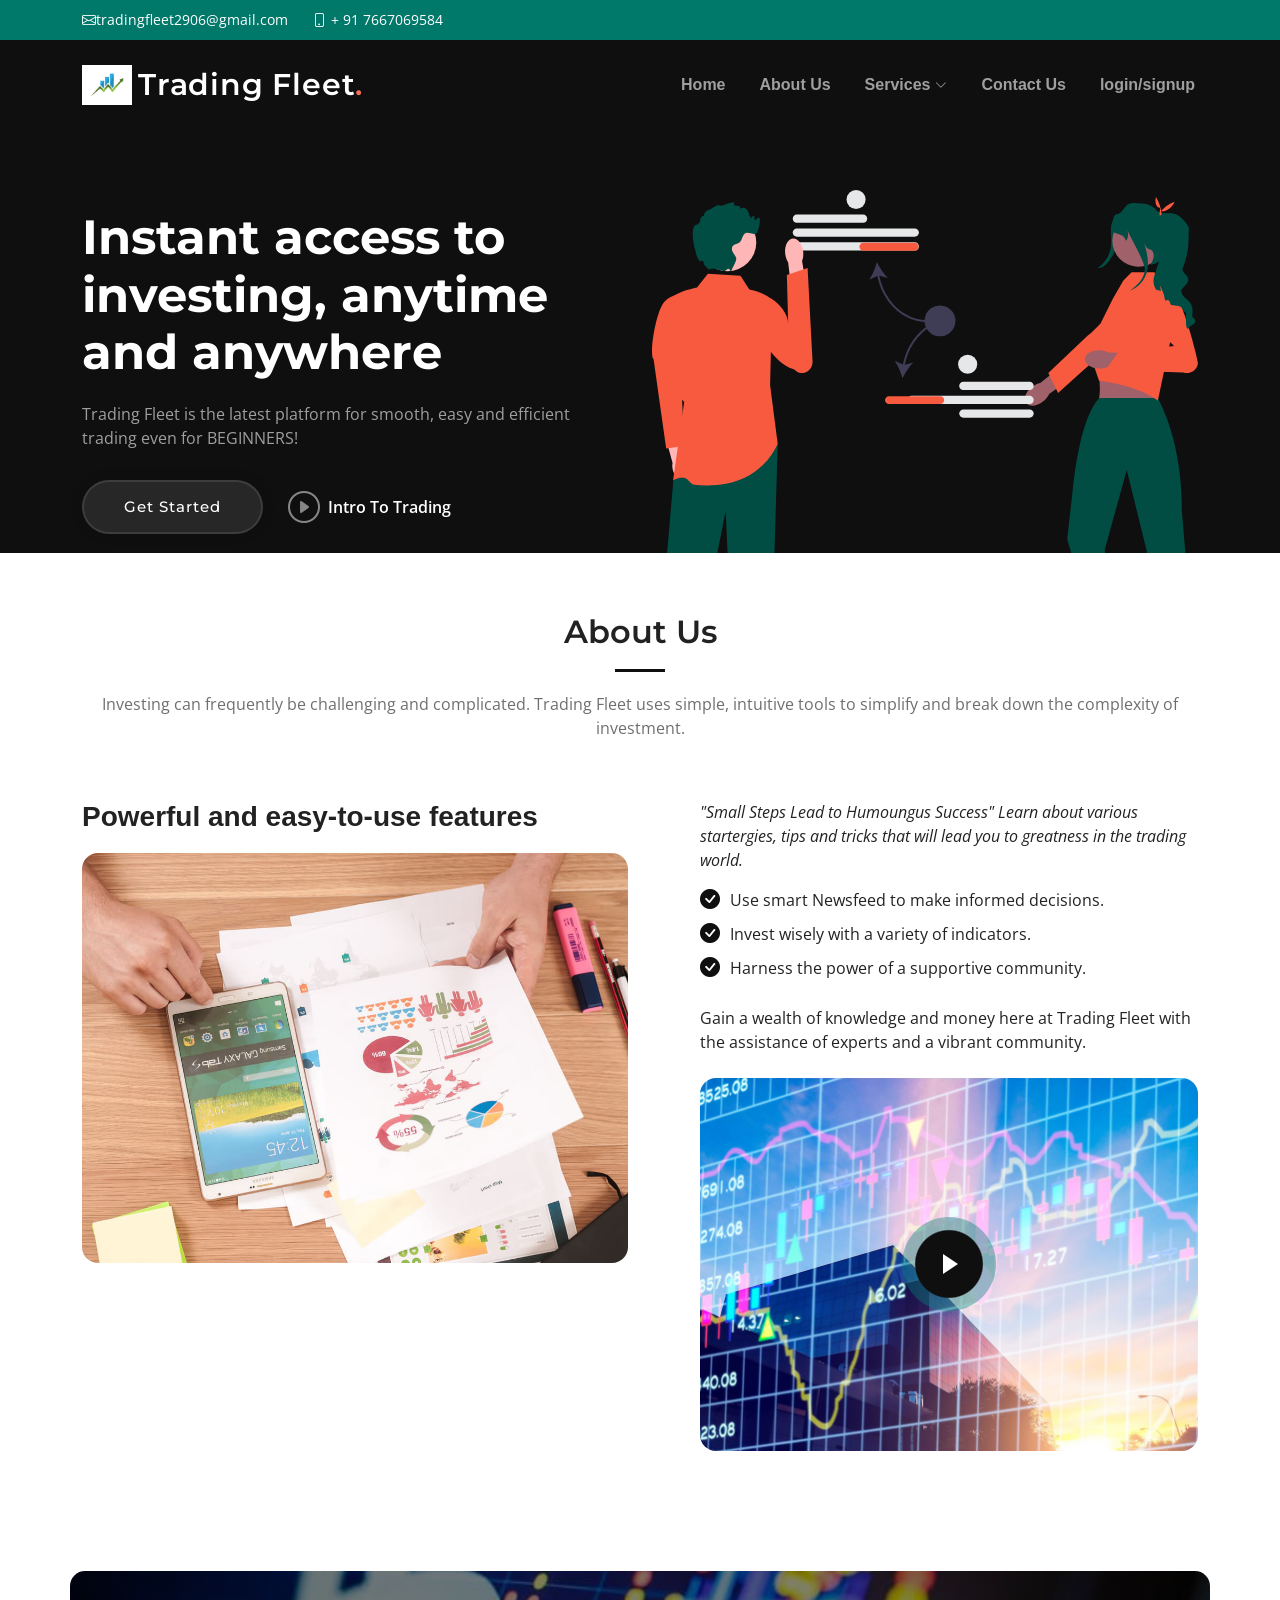
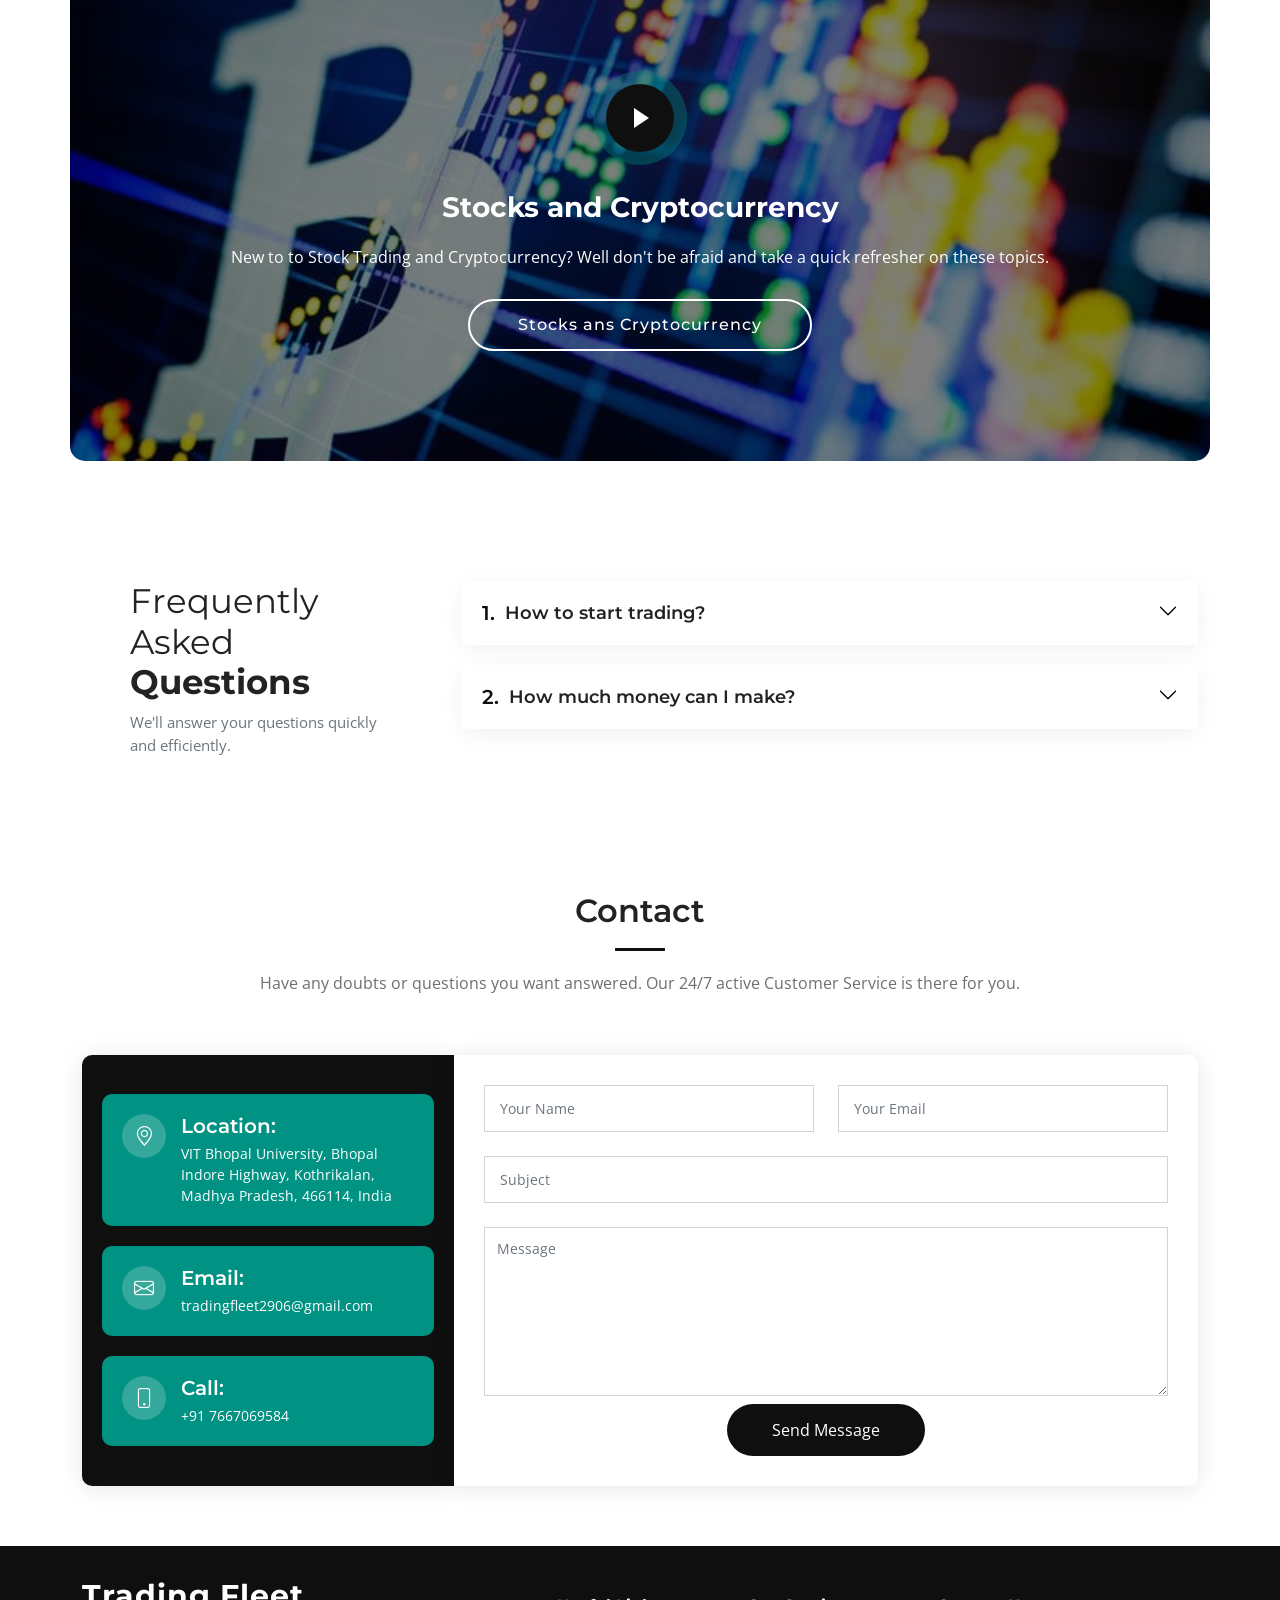
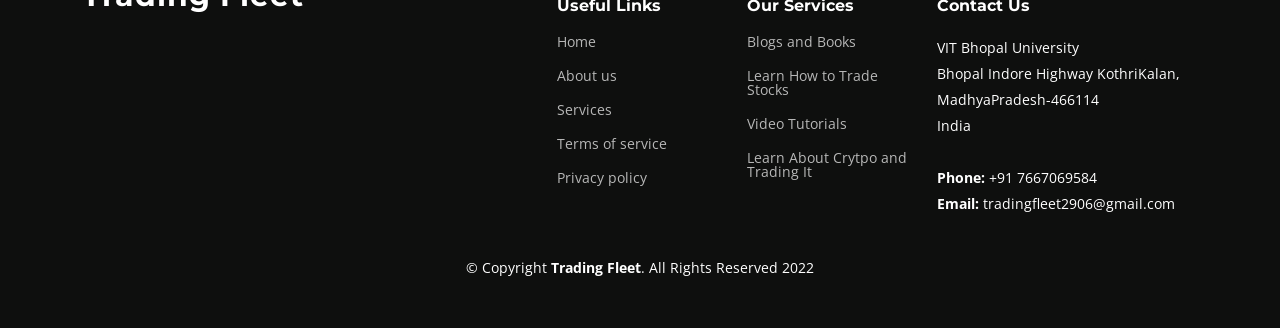
==== commit 12ec470d: "Trading Fleet" ====
--- a/index.html
+++ b/index.html
@@ -58,6 +58,7 @@
             </ul>
           
           <li><a href="#contact">Contact Us</a></li>
+          <li><a href=".//login/login.html">login/signup</a></li>
         </ul>
       </nav><!-- .navbar -->
 
--- a/assets/css/main.css
+++ b/assets/css/main.css
@@ -144,9 +144,7 @@
   content: "/";
 }
 
-/*--------------------------------------------------------------
-# Scroll top button
---------------------------------------------------------------*/
+
 .scroll-top {
   position: fixed;
   visibility: hidden;
@@ -178,9 +176,7 @@
   bottom: 15px;
 }
 
-/*--------------------------------------------------------------
-# Preloader
---------------------------------------------------------------*/
+
 #preloader {
   position: fixed;
   inset: 0;
@@ -224,18 +220,14 @@
   }
 }
 
-/*--------------------------------------------------------------
-# Disable aos animation delay on mobile devices
---------------------------------------------------------------*/
+
 @media screen and (max-width: 768px) {
   [data-aos-delay] {
     transition-delay: 0 !important;
   }
 }
 
-/*--------------------------------------------------------------
-# Header
---------------------------------------------------------------*/
+
 .topbar {
   background: #00796b;
   height: 40px;
@@ -328,9 +320,7 @@
   scroll-margin-top: 70px;
 }
 
-/*--------------------------------------------------------------
-# Desktop Navigation
---------------------------------------------------------------*/
+
 @media (min-width: 1280px) {
   .navbar {
     padding: 0;
@@ -602,9 +592,7 @@
   }
 }
 
-/*--------------------------------------------------------------
-# About Us Section
---------------------------------------------------------------*/
+
 .about h3 {
   font-weight: 700;
   font-size: 28px;
@@ -753,9 +741,7 @@
   }
 }
 
-/*--------------------------------------------------------------
-# Clients Section
---------------------------------------------------------------*/
+
 .clients {
   padding: 40px 0;
 }
@@ -789,9 +775,7 @@
   background-color: var(--color-primary);
 }
 
-/*--------------------------------------------------------------
-# Stats Counter Section
---------------------------------------------------------------*/
+
 .stats-counter {
   padding: 40px 0;
 }
@@ -826,9 +810,7 @@
   font-size: 14px;
 }
 
-/*--------------------------------------------------------------
-# Call To Action Section
---------------------------------------------------------------*/
+
 .call-to-action .container {
   background: linear-gradient(rgba(0, 0, 0, 0.5), rgba(0, 0, 0, 0.5)), url("../img/cta-bg.jpg") center center;
   background-size: cover;
@@ -952,9 +934,7 @@
   }
 }
 
-/*--------------------------------------------------------------
-# Our Services Section
---------------------------------------------------------------*/
+
 .services {
   padding: 60px 0;
 }
@@ -1026,9 +1006,7 @@
   border-color: var(--color-primary);
 }
 
-/*--------------------------------------------------------------
-# Testimonials Section
---------------------------------------------------------------*/
+
 .testimonials .testimonial-wrap {
   padding-left: 10px;
 }
@@ -1129,9 +1107,7 @@
   }
 }
 
-/*--------------------------------------------------------------
-# Portfolio Section
---------------------------------------------------------------*/
+
 .portfolio .portfolio-flters {
   padding: 0 0 20px 0;
   margin: 0 auto;
@@ -1217,9 +1193,7 @@
   transform: scale(1.1);
 }
 
-/*--------------------------------------------------------------
-# Portfolio Details Section
---------------------------------------------------------------*/
+
 .portfolio-details .portfolio-details-slider img {
   width: 100%;
 }
@@ -1385,9 +1359,7 @@
   padding: 0;
 }
 
-/*--------------------------------------------------------------
-# Our Team Section
---------------------------------------------------------------*/
+
 .team .member {
   text-align: center;
   background: #fff;
@@ -1457,9 +1429,7 @@
   margin: 0 2px;
 }
 
-/*--------------------------------------------------------------
-# Pricing Section
---------------------------------------------------------------*/
+
 .pricing .pricing-item {
   padding: 60px 40px;
   box-shadow: 0 3px 20px -2px rgba(108, 117, 125, 0.15);
@@ -1599,9 +1569,7 @@
   }
 }
 
-/*--------------------------------------------------------------
-# Frequently Asked Questions Section
---------------------------------------------------------------*/
+
 .faq .content h3 {
   font-weight: 400;
   font-size: 34px;
@@ -1673,9 +1641,7 @@
   box-shadow: none;
 }
 
-/*--------------------------------------------------------------
-# Recent Blog Posts Section
---------------------------------------------------------------*/
+
 .recent-posts article {
   box-shadow: 0 4px 16px rgba(0, 0, 0, 0.1);
   background-color: #fff;
@@ -1730,9 +1696,7 @@
   margin-bottom: 0;
 }
 
-/*--------------------------------------------------------------
-# Contact Section
---------------------------------------------------------------*/
+
 .contact .info-container {
   background-color: var(--color-primary);
   height: 100%;
@@ -1898,9 +1862,7 @@
   }
 }
 
-/*--------------------------------------------------------------
-# Hero Section
---------------------------------------------------------------*/
+
 .hero {
   width: 100%;
   position: relative;
@@ -2037,9 +1999,7 @@
   color: #fff;
 }
 
-/*--------------------------------------------------------------
-# Blog
---------------------------------------------------------------*/
+
 .blog .blog-pagination {
   margin-top: 30px;
   color: #555555;
@@ -2077,9 +2037,7 @@
   color: var(--color-white);
 }
 
-/*--------------------------------------------------------------
-# Blog Posts List
---------------------------------------------------------------*/
+
 .blog .posts-list article {
   box-shadow: 0 4px 16px rgba(0, 0, 0, 0.1);
   padding: 30px;
@@ -2133,9 +2091,7 @@
   margin-bottom: 0;
 }
 
-/*--------------------------------------------------------------
-# Blog Details
---------------------------------------------------------------*/
+
 .blog .blog-details {
   box-shadow: 0 4px 16px rgba(0, 0, 0, 0.1);
   padding: 30px;
@@ -2318,9 +2274,7 @@
   margin-bottom: 0;
 }
 
-/*--------------------------------------------------------------
-# Blog Sidebar
---------------------------------------------------------------*/
+
 .blog .sidebar {
   padding: 30px;
   box-shadow: 0 4px 16px rgba(0, 0, 0, 0.1);
@@ -2475,9 +2429,7 @@
   font-size: 14px;
 }
 
-/*--------------------------------------------------------------
-# Blog Comments
---------------------------------------------------------------*/
+
 .blog .comments {
   margin-top: 30px;
 }
@@ -2587,9 +2539,7 @@
   background-color: rgba(248, 90, 64, 0.8);
 }
 
-/*--------------------------------------------------------------
-# Footer
---------------------------------------------------------------*/
+
 .footer {
   font-size: 14px;
   background-color: var(--color-primary);
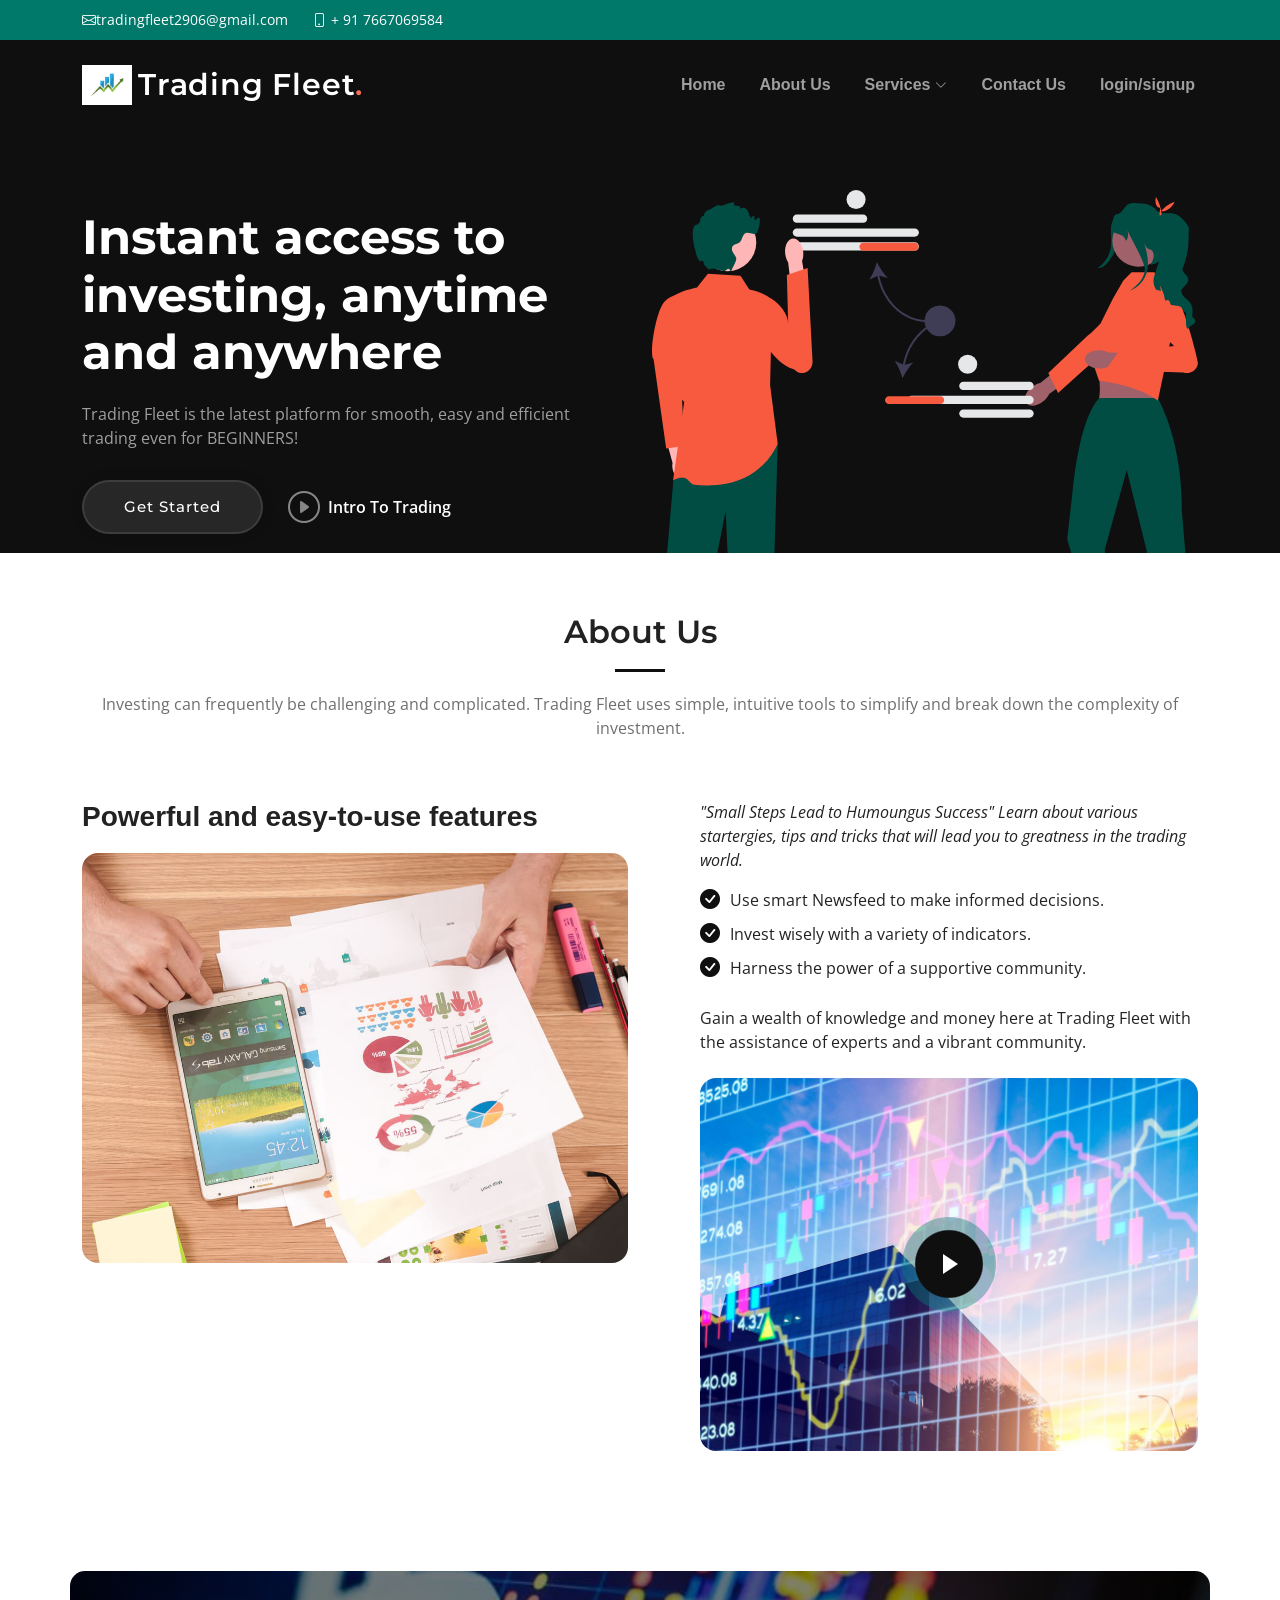
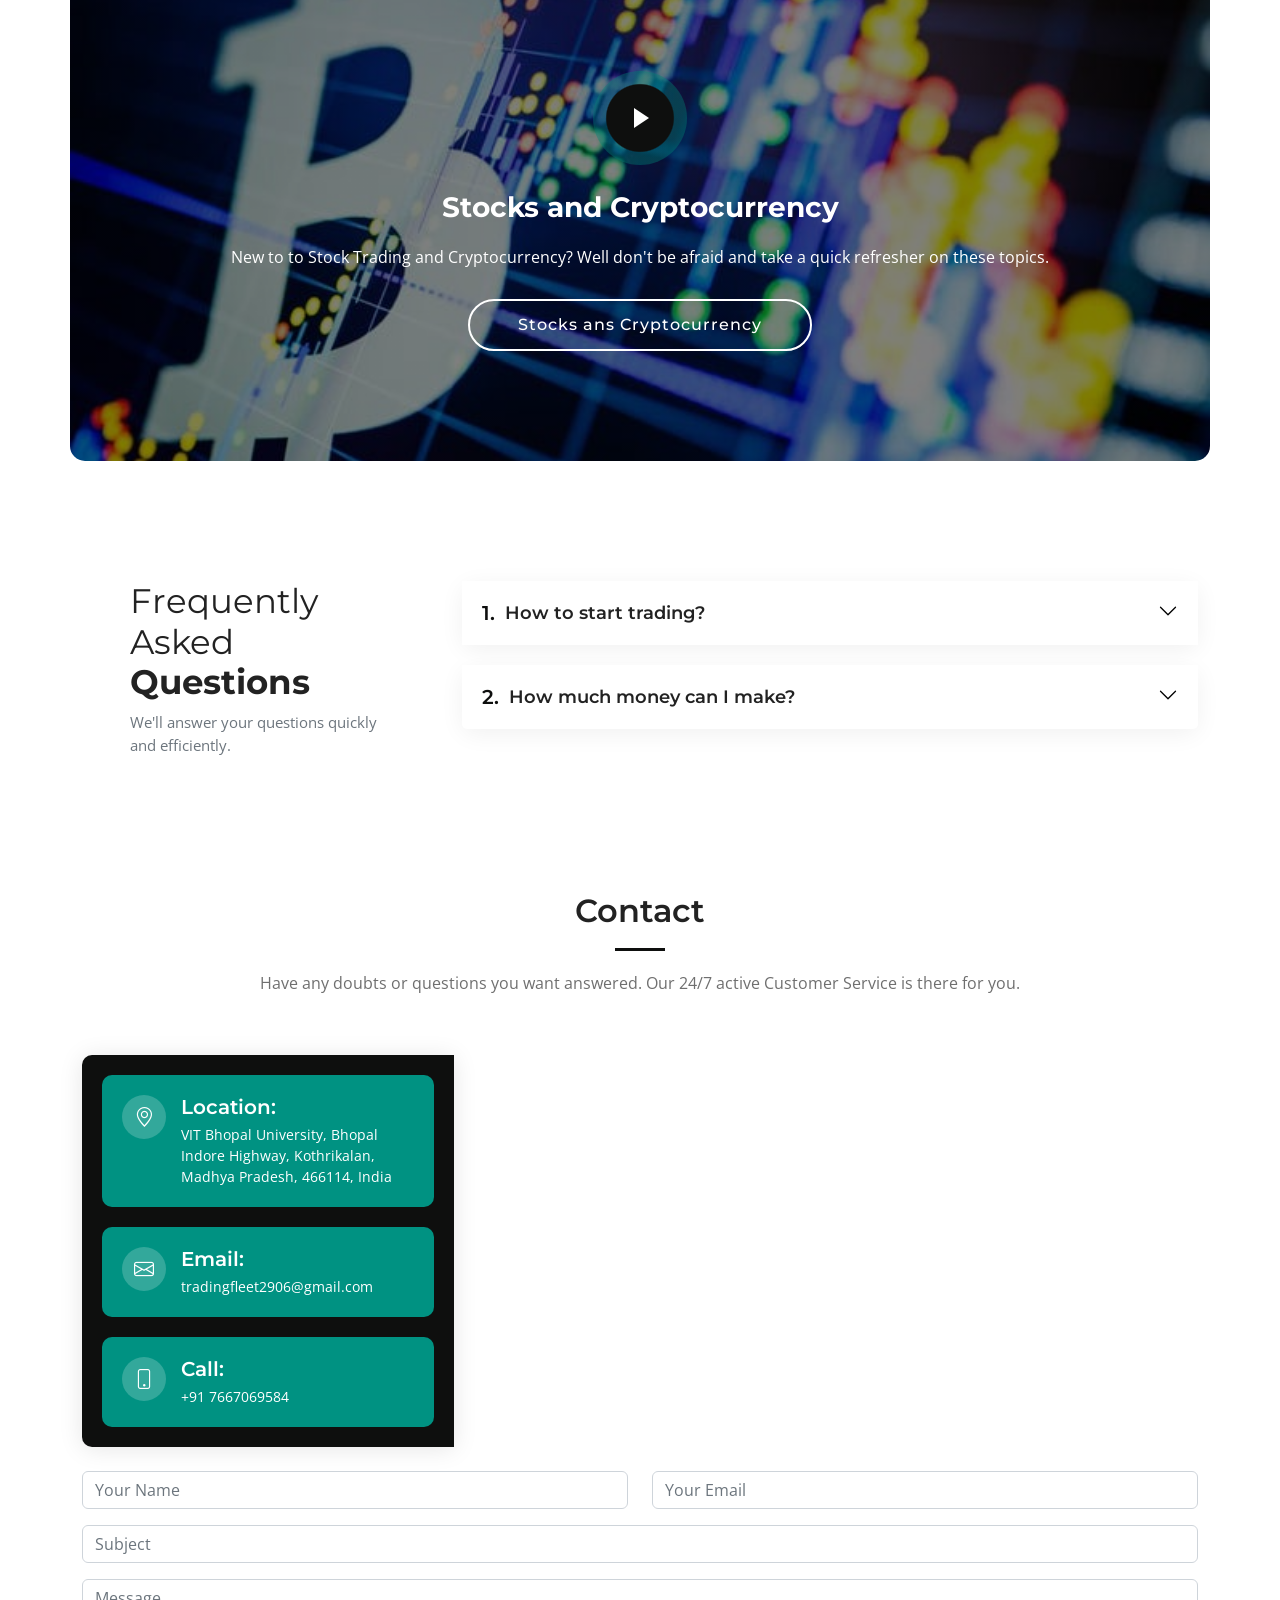
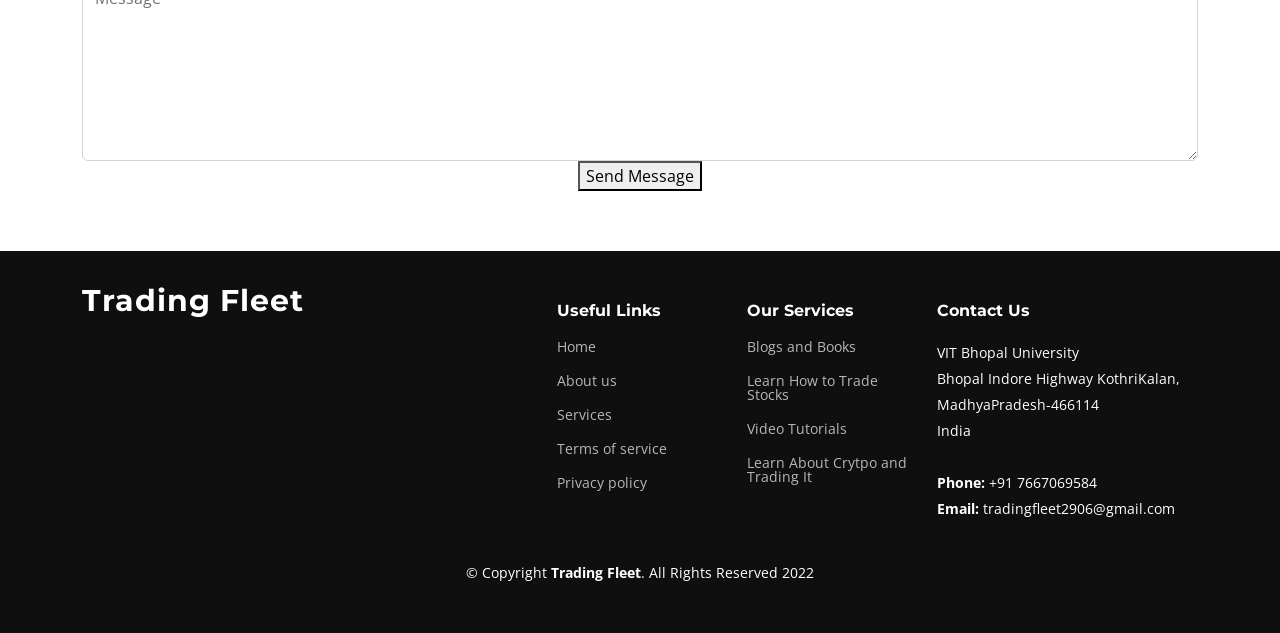
==== commit aa52b787: "Trading Fleet" ====
--- a/index.html
+++ b/index.html
@@ -24,6 +24,7 @@
   <!-- Main CSS File -->
   <link href="assets/css/main.css" rel="stylesheet">
 
+  <script>(function(w, d) { w.CollectId = "631ce3cfbc190a6500e9b9f9"; var h = d.head || d.getElementsByTagName("head")[0]; var s = d.createElement("script"); s.setAttribute("type", "text/javascript"); s.async=true; s.setAttribute("src", "https://collectcdn.com/launcher.js"); h.appendChild(s); })(window, document);</script>
 </head>
 
 <body>
@@ -51,7 +52,7 @@
           <li><a href="#about">About Us</a></li>
           <li class="dropdown"><a href="#"><span>Services</span> <i class="bi bi-chevron-down dropdown-indicator"></i></a>
             <ul>
-              <li><a href="books.html">Blogs and Books</a></li>
+              <li><a href="./blogs/blogs.html">Blogs and Books</a></li>
               <li><a href="LearnStocks.html">Learn How to Trade Stocks</a></li>
               <li><a href="video.html">Video Tutorials</a></li>
               <li><a href="LearnCrypto.html">Learn About Crytpo and Trading It</a></li>
@@ -262,30 +263,33 @@
 
           </div>
 
-          <div class="col-lg-8">
-            <form method="post" role="form" class="php-email-form">
-              <div class="row">
-                <div class="col-md-6 form-group">
-                  <input type="text" name="name" class="form-control" id="name" placeholder="Your Name" required>
-                </div>
-                <div class="col-md-6 form-group mt-3 mt-md-0">
-                  <input type="email" class="form-control" name="email" id="email" placeholder="Your Email" required>
-                </div>
-              </div>
-              <div class="form-group mt-3">
-                <input type="text" class="form-control" name="subject" id="subject" placeholder="Subject" required>
-              </div>
-              <div class="form-group mt-3">
-                <textarea class="form-control" name="message" rows="7" placeholder="Message" required></textarea>
-              </div>
-              <div class="text-center"><button type="submit">Send Message</button></div>
-            </form>
-          </div><!-- End Contact Form -->
-
-        </div>
-
-      </div>
-    </section><!-- End Contact Section -->
+          <!-- Contact -->
+	
+				<div class="col-lg-8"></div>
+						<form action="https://formspree.io/f/meqdgykl"method="POST">
+						  <form method="post" role="form" class="php-email-form">
+                <div class="row">
+                  <div class="col-md-6 form-group">
+                    <input type="text" name="name" class="form-control" id="name" placeholder="Your Name" required>
+                  </div>
+                  <div class="col-md-6 form-group mt-3 mt-md-0">
+                    <input type="email" class="form-control" name="email" id="email" placeholder="Your Email" required>
+                  </div>
+                </div>
+                <div class="form-group mt-3">
+                  <input type="text" class="form-control" name="subject" id="subject" placeholder="Subject" required>
+                </div>
+                <div class="form-group mt-3">
+                  <textarea class="form-control" name="message" rows="7" placeholder="Message" required></textarea>
+                </div>
+                <div class="text-center"><button type="submit">Send Message</button></div>
+              </form>
+            </div><!-- End Contact Form -->
+  
+          </div>
+  
+        </div>
+      </section><!-- End Contact Section -->
 
   </main><!-- End #main -->
 
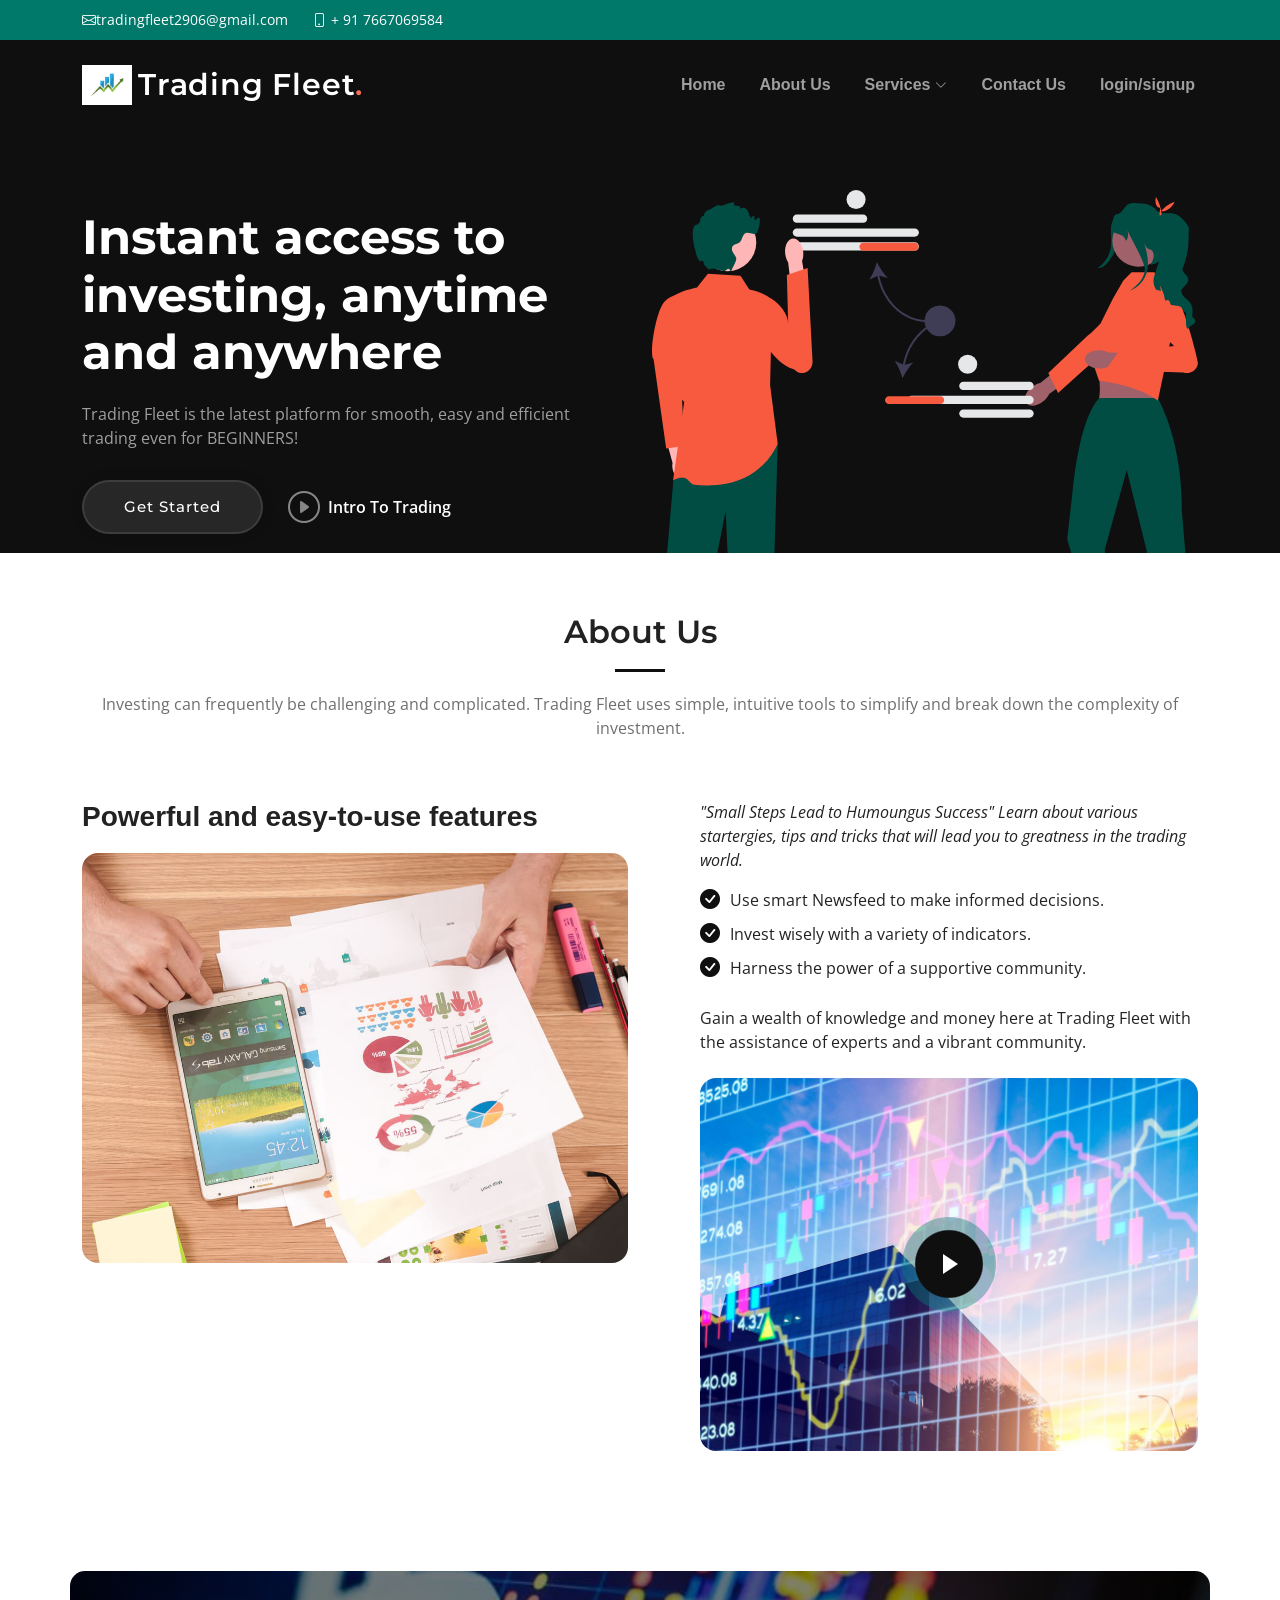
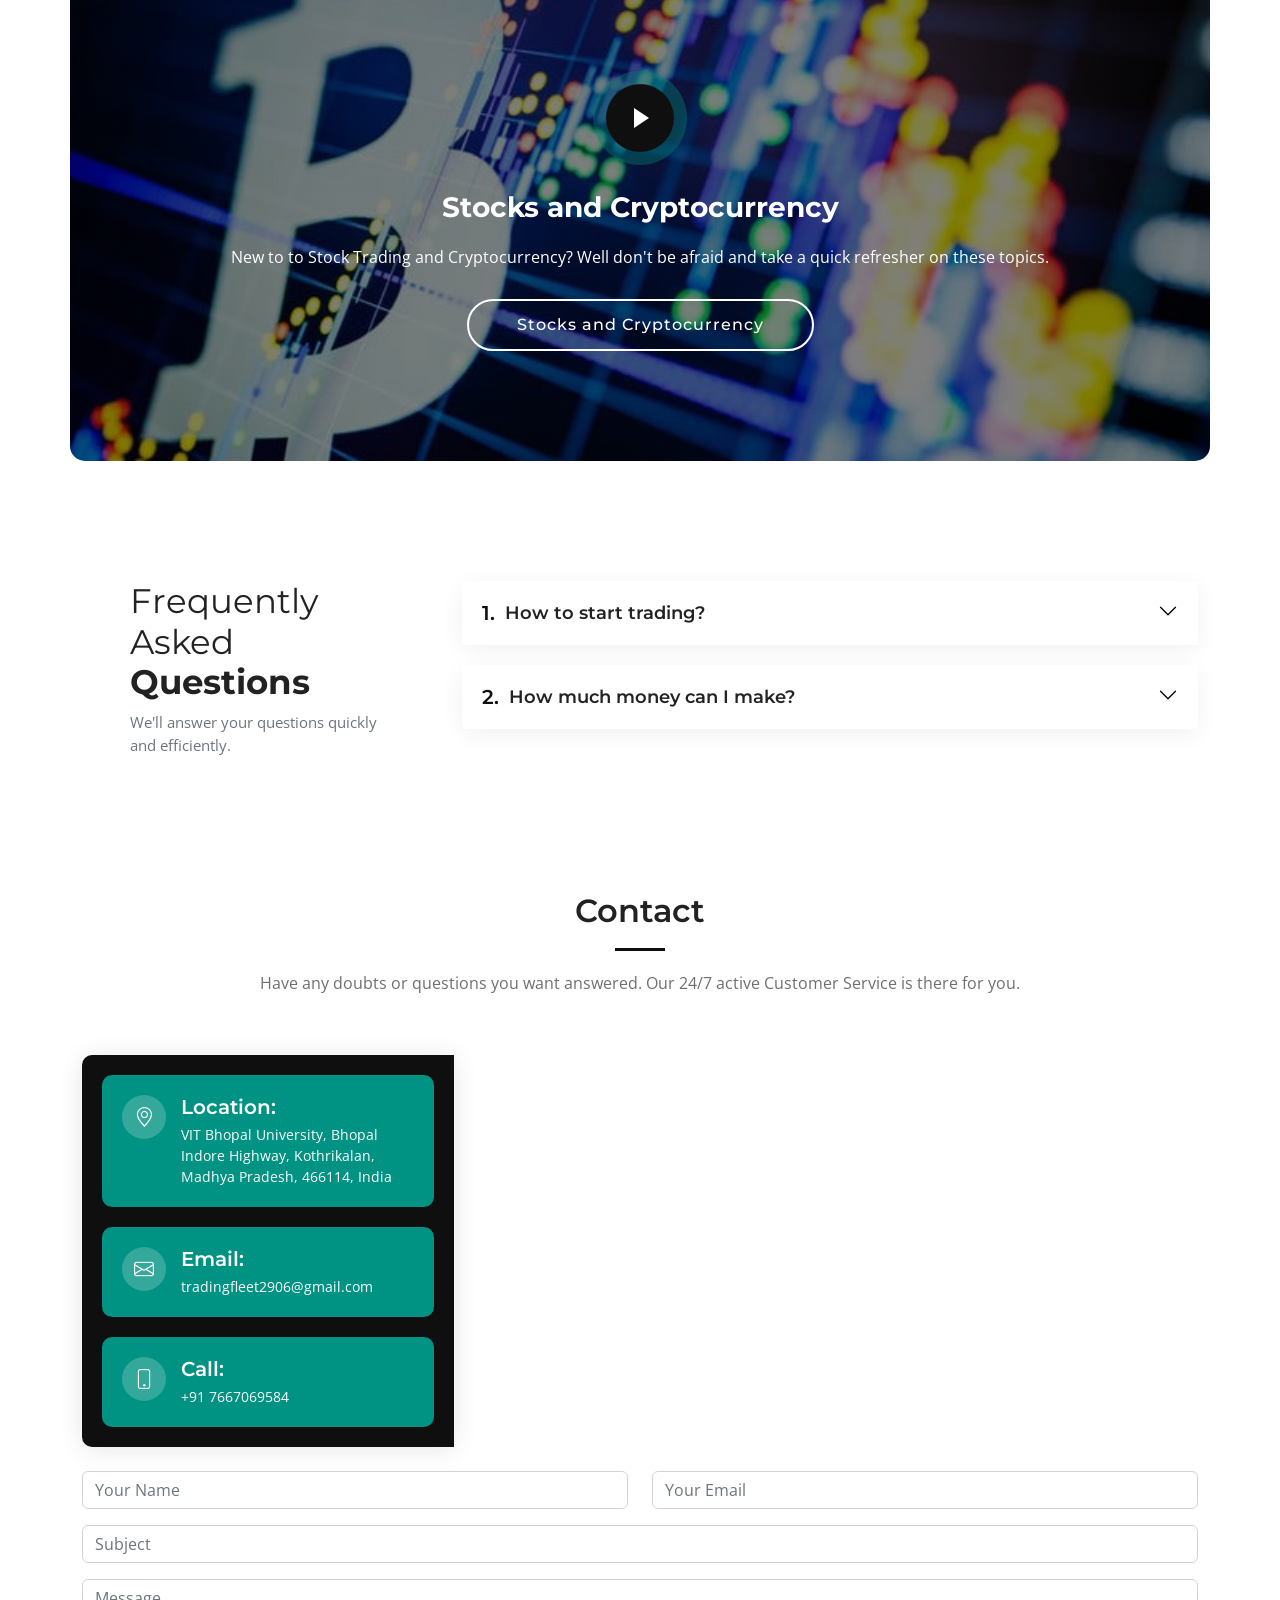
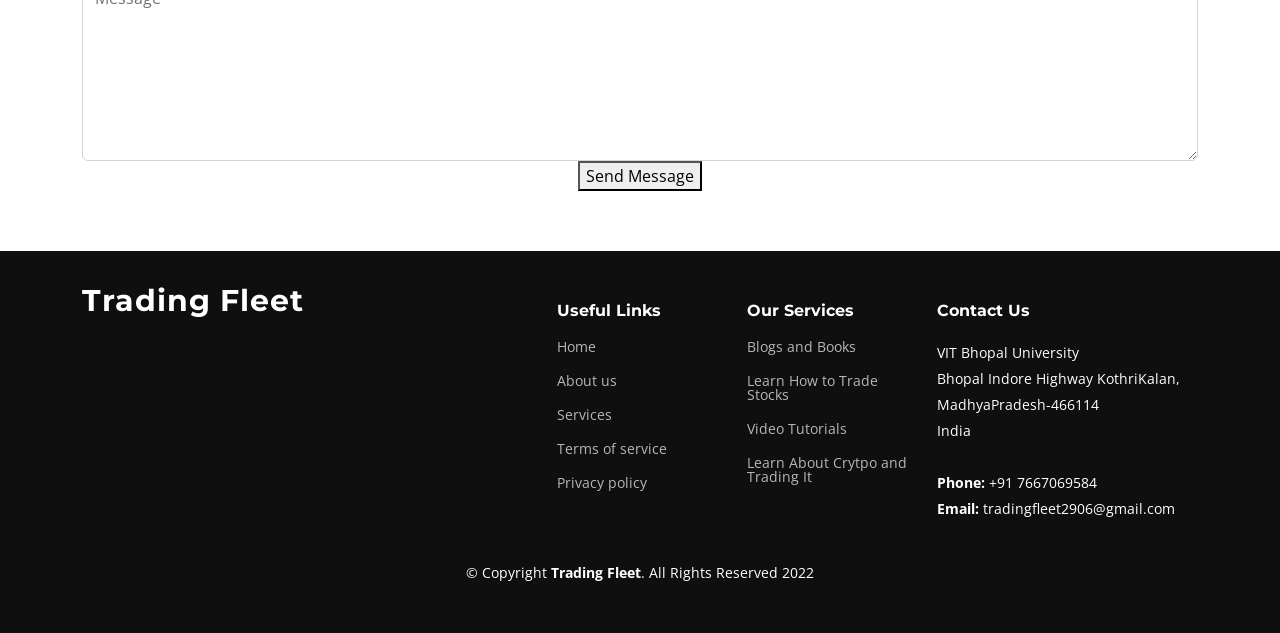
==== commit 9629a6ba: "Trading Fleet" ====
--- a/index.html
+++ b/index.html
@@ -54,7 +54,7 @@
             <ul>
               <li><a href="./blogs/blogs.html">Blogs and Books</a></li>
               <li><a href="LearnStocks.html">Learn How to Trade Stocks</a></li>
-              <li><a href="video.html">Video Tutorials</a></li>
+              <li><a href="./video playlisy/index.html">Video Tutorials</a></li>
               <li><a href="LearnCrypto.html">Learn About Crytpo and Trading It</a></li>
             </ul>
           
@@ -149,7 +149,7 @@
         <a href="https://youtu.be/QzvRxoJCaRA" class="glightbox play-btn"></a>
         <h3>Stocks and Cryptocurrency</h3>
         <p> New to to Stock Trading and Cryptocurrency? Well don't be afraid and take a quick refresher on these topics.</p>
-        <a class="cta-btn" href="#">Stocks ans Cryptocurrency</a>
+        <a class="cta-btn" href="#">Stocks and Cryptocurrency</a>
       </div>
     </section><!-- End Stocks and Cryptocurrency -->
 
